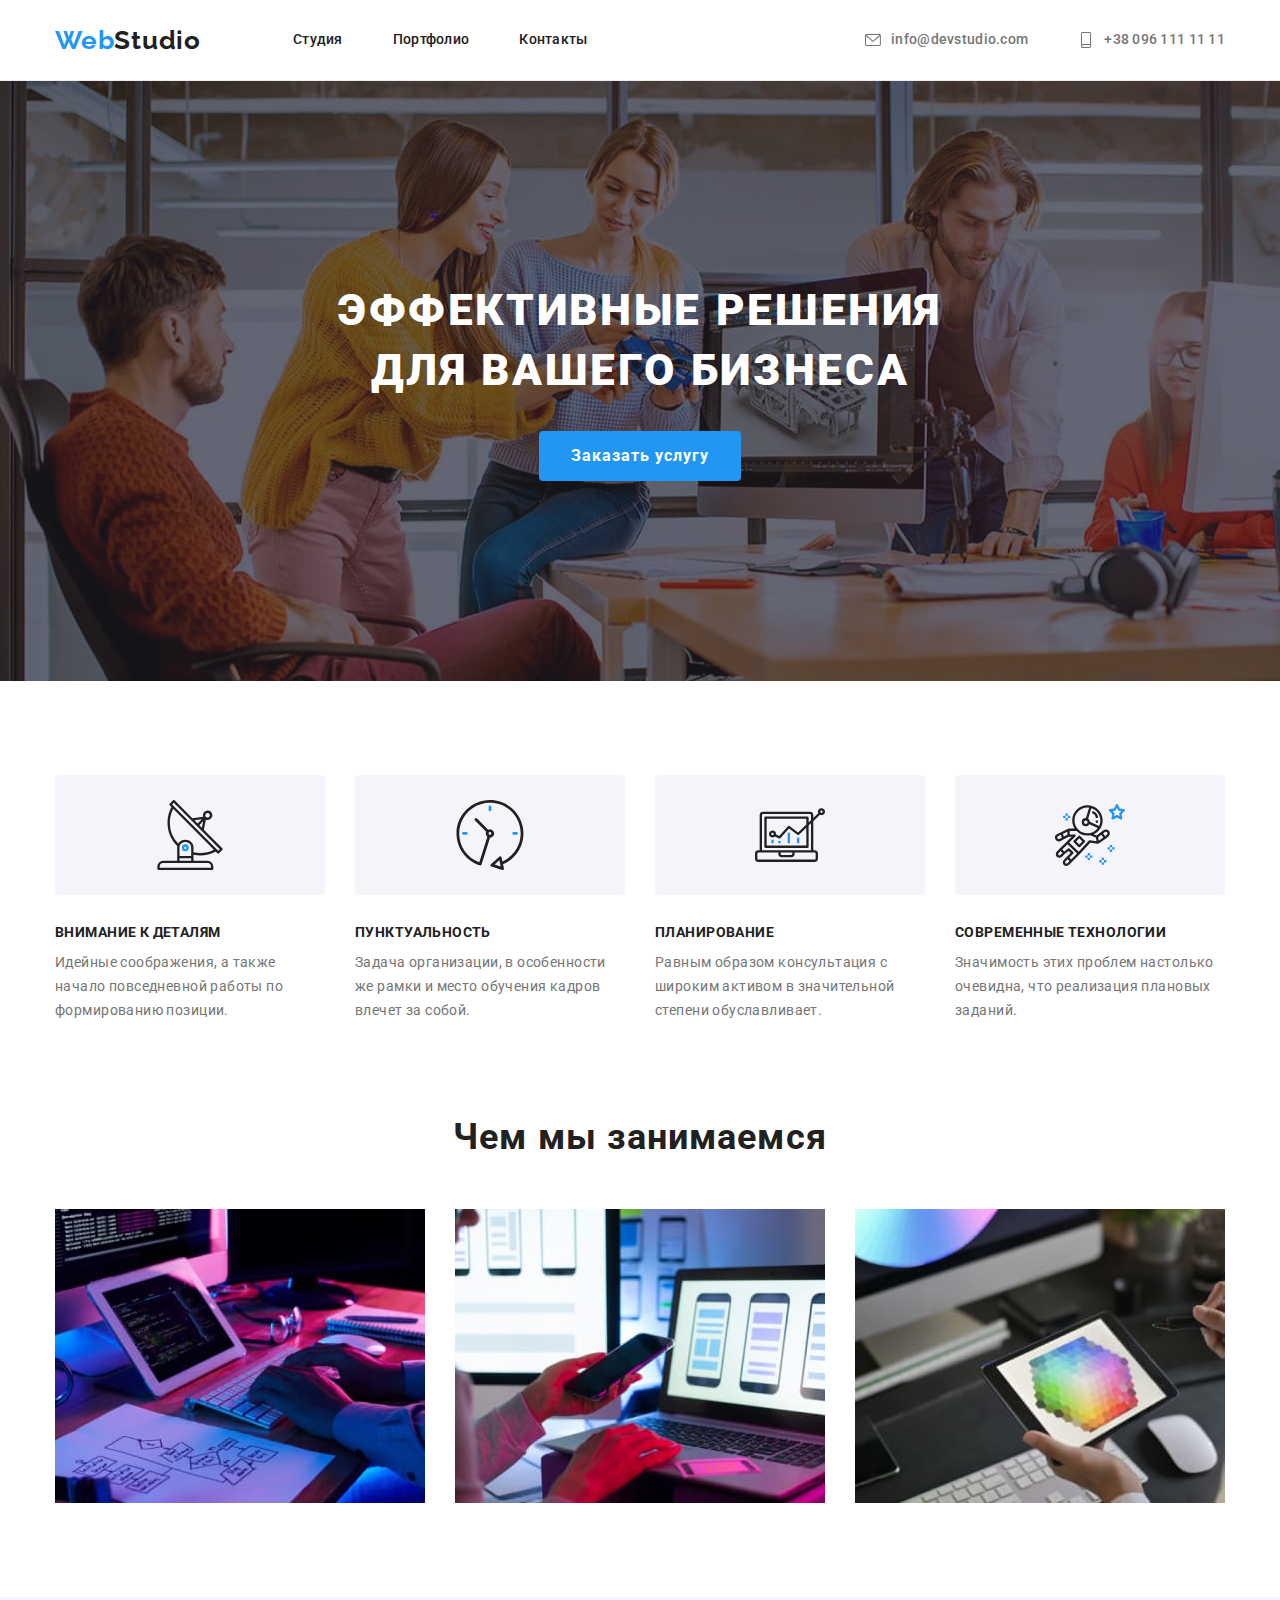
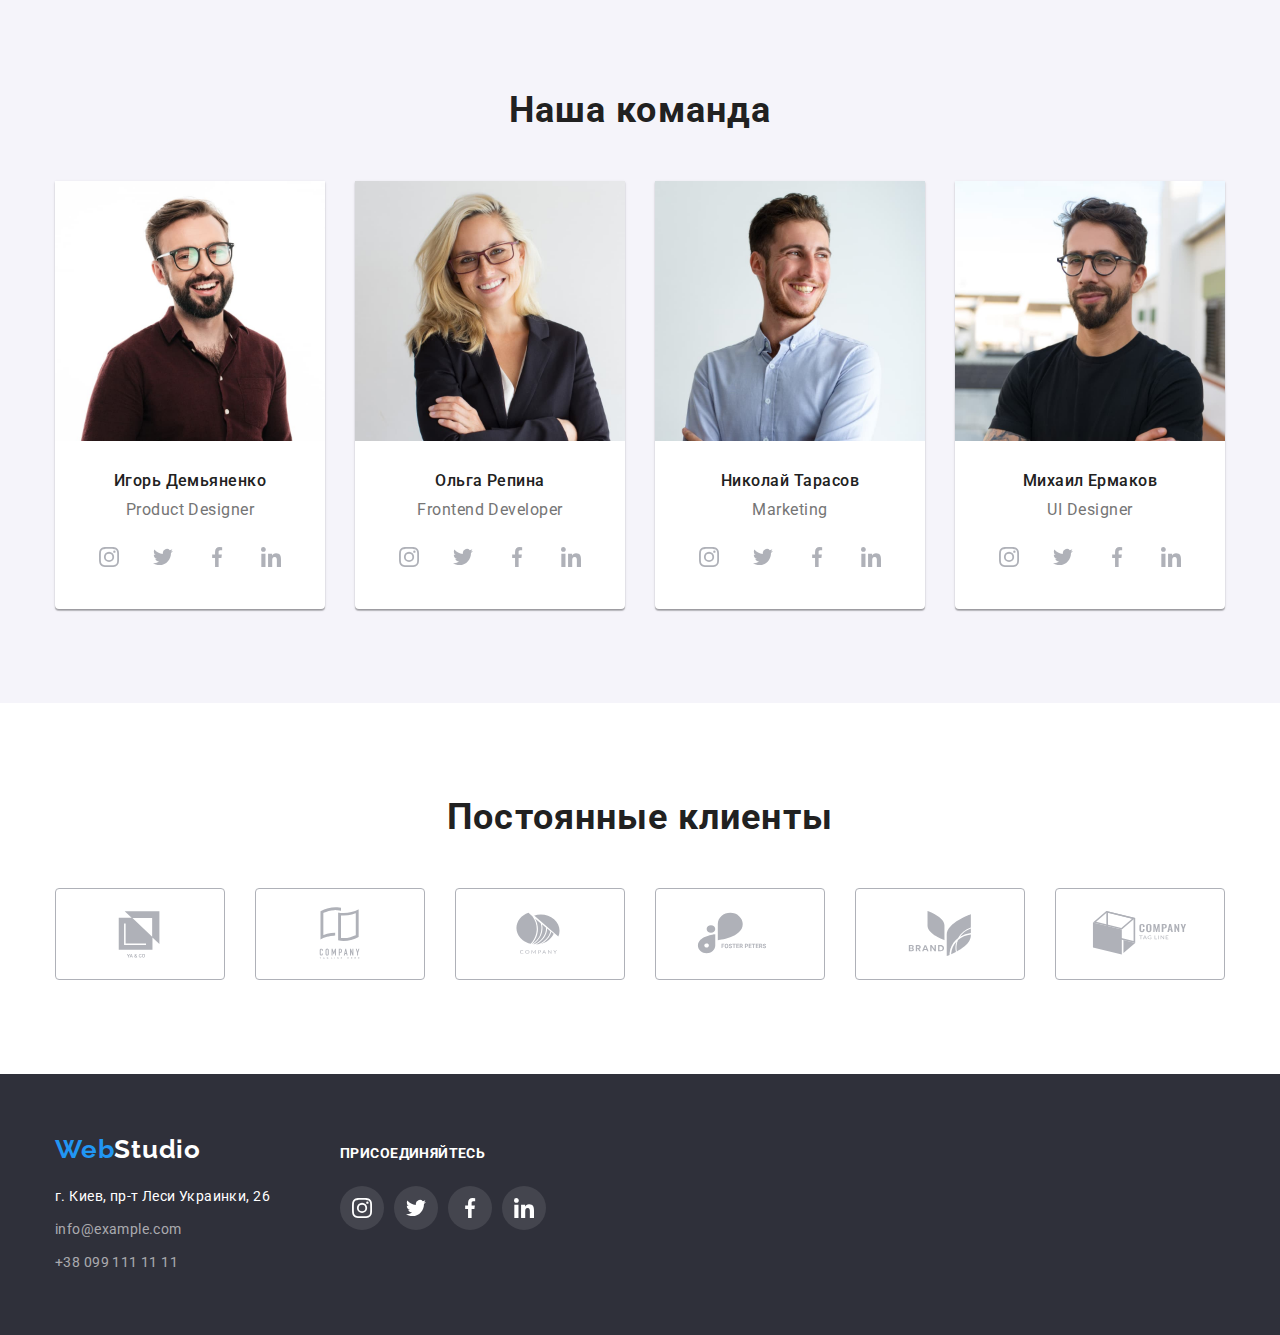
==== index.html @ b7e5861d "Initial commit" ====
<!DOCTYPE html>
<html lang="ru">

<head>
    <meta charset="UTF-8">
    <meta http-equiv="X-UA-Compatible" content="IE=edge">
    <meta name="viewport" content="width=device-width, initial-scale=1.0">
    <title>Студия</title>
    <link rel="stylesheet" href="https://cdn.jsdelivr.net/npm/modern-normalize@1.1.0/modern-normalize.css">
    <link rel="stylesheet" href="./css/styles.css">
    <link rel="preconnect" href="https://fonts.googleapis.com">
    <link rel="preconnect" href="https://fonts.gstatic.com" crossorigin>
    <link href="https://fonts.googleapis.com/css2?family=Raleway:wght@700&family=Roboto:wght@400;500;700;900&display=swap" rel="stylesheet">
</head>
<body>
    <header>
        <div class="container">
        <nav>
        <a class="top emblem" href="./index.html"><span>Web</span>Studio</a>
        
            <ul class="navlist">
                <li class="nav-link"> <a href="./index.html">Студия</a></li>
                <li class="nav-link"><a href="./portfolio.html">Портфолио</a></li>
                <li class="nav-link"><a href="">Контакты</a></li>
            </ul>
        </nav>
        <div class="header-group">    
                <a class="header-contacts mail" href="mailto:info@devstudio.com">
                    <svg class="link-svg">
                    <use href="./images/icon.svg#envelope" ></use>
                </svg>
                info@devstudio.com
                </a> 
                
                <a class="header-contacts phone" href="tel:+380961111111">
                    <svg class="link-svg">
                    <use href="./images/icon.svg#phone" ></use>
                </svg>
                +38 096 111 11 11
                </a> 
        </div>
        </div>       
    </header>
    <main>
        <section class="section hero">
            <div class="container">
            <h1>Эффективные решения для вашего бизнеса</h1>
            <button type="button">Заказать услугу</button>
        </div>
        </section>
        <section class="section advantages">
            <div class="container">
            <ul class="mainadvantage">
                <li class="advantagelist">
                    <div><svg class="advantage-svg">
                        <use href="./images/icon.svg#antenna"></use>
                    </svg></div>     
                    <h3>Внимание к деталям</h3>
                    <p>Идейные соображения, а также начало повседневной работы по формированию позиции.</p>
                </li>
                <li class="advantagelist"> 
                    <div><svg class="advantage-svg">
                        <use href="./images/icon.svg#clock"></use>
                    </svg></div> 
                    <h3>Пунктуальность</h3>
                    <p>Задача организации, в особенности же рамки и место обучения кадров влечет за собой.</p>
                </li>
                <li class="advantagelist">
                    <div><svg class="advantage-svg">
                        <use href="./images/icon.svg#diagram"></use>
                    </svg></div> 
                    <h3>Планирование</h3>
                    <p>Равным образом консультация с широким активом в значительной степени обуславливает.</p>
                </li>
                    
                <li class="advantagelist">
                    <div><svg class="advantage-svg">
                        <use href="./images/icon.svg#astronaut"></use>
                    </svg></div> 
                    <h3>Современные технологии</h3>
                    <p>Значимость этих проблем настолько очевидна, что реализация плановых заданий.</p>
                </li>
            </ul>
        </div>
        </section>
        <section class="section ourwork">
            <div class="container">
                <h2>Чем мы занимаемся</h2>
                <ul class="images">
                    <li class="item-image"><img src="./images/img1.jpg" alt="Стационарный компьтер" width="370" height="294"></li>
                    <li class="item-image"><img src="./images/img2.jpg" alt="Ноутбук" width="370" height="294"></li>
                    <li class="item-image"><img src="./images/img3.jpg" alt="Планшет" width="370" height="294"></li>
                </ul>
            </div>
        </section>
        <section class="section sectionteam">
            <div class="container">
            <h2>Наша команда</h2>
            <ul class="teammates">
                <li class="team-member">
                    <img src="./images/img4.jpg" alt="Портрет" width="270" height="260">
                    <div class="team-group">
                        <h3>Игорь Демьяненко</h3>
                        <p>Product Designer</p> 
                        <ul class="socials">
                        <li class="socials-item">
                            <a 
                            class="socials-link" 
                            href="" 
                            aria-label="Instagram icon">
                                <svg class="socials-svg" width="20" height="20">
                                    <use href="./images/icon.svg#instagram" > 
                                    </use>
                                </svg>
                            </a>
                        </li>
                        <li class="socials-item">
                            <a 
                            class="socials-link" 
                            href="" 
                            aria-label="Instagram icon">
                                <svg class="socials-svg" width="20" height="20">
                                    <use href="./images/icon.svg#twitter" > 
                                    </use>
                                </svg>
                            </a>
                        </li>
                        <li class="socials-item">
                            <a 
                            class="socials-link" 
                            href="" 
                            aria-label="Instagram icon">
                                <svg class="socials-svg" width="20" height="20">
                                    <use href="./images/icon.svg#facebook" > 
                                    </use>
                                </svg>
                            </a>
                        </li>
                        <li class="socials-item">
                            <a 
                            class="socials-link" 
                            href="" 
                            aria-label="Instagram icon">
                                <svg class="socials-svg" width="20" height="20">
                                    <use href="./images/icon.svg#linkedin" > 
                                    </use>
                                </svg>
                            </a>
                        </li>
                    </ul> 
                    </div>  
                </li>
                <li class="team-member">
                    <img src="./images/img5.jpg" alt="Портрет" width="270" height="260">
                    <div class="team-group">
                        <h3>Ольга Репина</h3>
                        <p>Frontend Developer</p>
                        <ul class="socials">
                            <li class="socials-item">
                                <a 
                                class="socials-link" 
                                href="" 
                                aria-label="Instagram icon">
                                    <svg class="socials-svg" width="20" height="20">
                                        <use href="./images/icon.svg#instagram" > 
                                        </use>
                                    </svg>
                                </a>
                            </li>
                            <li class="socials-item">
                                <a 
                                class="socials-link" 
                                href="" 
                                aria-label="Instagram icon">
                                    <svg class="socials-svg" width="20" height="20">
                                        <use href="./images/icon.svg#twitter" > 
                                        </use>
                                    </svg>
                                </a>
                            </li>
                            <li class="socials-item">
                                <a 
                                class="socials-link" 
                                href="" 
                                aria-label="Instagram icon">
                                    <svg class="socials-svg" width="20" height="20">
                                        <use href="./images/icon.svg#facebook" > 
                                        </use>
                                    </svg>
                                </a>
                            </li>
                            <li class="socials-item">
                                <a 
                                class="socials-link" 
                                href="" 
                                aria-label="Instagram icon">
                                    <svg class="socials-svg" width="20" height="20">
                                        <use href="./images/icon.svg#linkedin" > 
                                        </use>
                                    </svg>
                                </a>
                            </li>
                        </ul>
                    </div>
                </li>
                <li class="team-member">
                    <img src="./images/img6.jpg" alt="Портрет" width="270" height="260">
                    <div class="team-group">
                        <h3>Николай Тарасов</h3>
                        <p>Marketing</p>
                        <ul class="socials">
                            <li class="socials-item">
                                <a 
                                class="socials-link" 
                                href="" 
                                aria-label="Instagram icon">
                                    <svg class="socials-svg" width="20" height="20">
                                        <use href="./images/icon.svg#instagram" > 
                                        </use>
                                    </svg>
                                </a>
                            </li>
                            <li class="socials-item">
                                <a 
                                class="socials-link" 
                                href="" 
                                aria-label="Instagram icon">
                                    <svg class="socials-svg" width="20" height="20">
                                        <use href="./images/icon.svg#twitter" > 
                                        </use>
                                    </svg>
                                </a>
                            </li>
                            <li class="socials-item">
                                <a 
                                class="socials-link" 
                                href="" 
                                aria-label="Instagram icon">
                                    <svg class="socials-svg" width="20" height="20">
                                        <use href="./images/icon.svg#facebook" > 
                                        </use>
                                    </svg>
                                </a>
                            </li>
                            <li class="socials-item">
                                <a 
                                class="socials-link" 
                                href="" 
                                aria-label="Instagram icon">
                                    <svg class="socials-svg" width="20" height="20">
                                        <use href="./images/icon.svg#linkedin" > 
                                        </use>
                                    </svg>
                                </a>
                            </li>
                        </ul>
                    </div> 
                </li>
                <li class="team-member">
                    <img src="./images/img7.jpg" alt="Портрет" width="270" height="260">
                    <div class="team-group">
                        <h3>Михаил Ермаков</h3>
                        <p>UI Designer</p>
                        <ul class="socials">
                            <li class="socials-item">
                                <a 
                                class="socials-link" 
                                href="" 
                                aria-label="Instagram icon">
                                    <svg class="socials-svg" width="20" height="20">
                                        <use href="./images/icon.svg#instagram" > 
                                        </use>
                                    </svg>
                                </a>
                            </li>
                            <li class="socials-item">
                                <a 
                                class="socials-link" 
                                href="" 
                                aria-label="Instagram icon">
                                    <svg class="socials-svg" width="20" height="20">
                                        <use href="./images/icon.svg#twitter" > 
                                        </use>
                                    </svg>
                                </a>
                            </li>
                            <li class="socials-item">
                                <a 
                                class="socials-link" 
                                href="" 
                                aria-label="Instagram icon">
                                    <svg class="socials-svg" width="20" height="20">
                                        <use href="./images/icon.svg#facebook" > 
                                        </use>
                                    </svg>
                                </a>
                            </li>
                            <li class="socials-item">
                                <a 
                                class="socials-link" 
                                href="" 
                                aria-label="Instagram icon">
                                    <svg class="socials-svg" width="20" height="20">
                                        <use href="./images/icon.svg#linkedin" > 
                                        </use>
                                    </svg>
                                </a>
                            </li>
                        </ul>
                    </div> 
        </div>
        </section>
        <section class="section partners">
            <div class="container">
            <h2 class="partners-h2">Постоянные клиенты</h2>

            <ul class="partners-list">
                <li class="partners-item">
                    <a href="" class="partners-link">
                        <svg class="partners-svg">
                            <use href="./images/icon.svg#Logo1"></use>
                        </svg>
                    </a>
                </li>
                <li class="partners-item">
                    <a href="" class="partners-link">
                        <svg class="partners-svg">
                            <use href="./images/icon.svg#Logo2"></use>
                        </svg>
                    </a>
                </li>
                <li class="partners-item">
                    <a href="" class="partners-link">
                        <svg class="partners-svg">
                            <use href="./images/icon.svg#Logo3"></use>
                        </svg>
                    </a>
                </li>
                <li class="partners-item">
                    <a href="" class="partners-link">
                        <svg class="partners-svg">
                            <use href="./images/icon.svg#Logo4"></use>
                        </svg>
                    </a>
                </li>
                <li class="partners-item">
                    <a href="" class="partners-link">
                        <svg class="partners-svg">
                            <use href="./images/icon.svg#Logo5"></use>
                        </svg>
                    </a>
                </li>
                <li class="partners-item">
                    <a href="" class="partners-link">
                        <svg class="partners-svg">
                            <use href="./images/icon.svg#Logo6"></use>
                        </svg>
                    </a>
                </li>
            </ul>
        </div>
        </section>
    </main>
    <footer>
        <div class="container footer">
            <div class="main-information">
            <a class="bottom emblem" href="./index.html"><span>Web</span>Studio</a>
            <address>
                <ul class="contact-information">
                    <li class="footer-item"><a class="google-address" href="https://goo.gl/maps/PNrH4zYKMws1Ccoz9" target="_blank" rel="noopener noreferrer" title="Перенесет вам в Google-карты">г. Киев, пр-т Леси Украинки, 26</a></li>
                    <li class="footer-item"><a class="footer-contacts" href="mailto:info@example.com">info@example.com</a></li>
                    <li class="footer-item"><a class="footer-contacts" href="tel:+380991111111">+38 099 111 11 11</a></li>
                </ul>
            </address>
        </div>
        <div class="footersocials">
        <h2>Присоединяйтесь</h2>
            <ul class="footer-socials-list">
                <li class="footer-socials-item">
                    <a href="" class="footer-socials-link">
                        <svg class="footer-socials-svg">
                            <use href="./images/icon.svg#instagram" ></use>
                        </svg>
                    </a>
                </li>
                <li class="footer-socials-item">
                    <a href="" class="footer-socials-link">
                        <svg class="footer-socials-svg">
                            <use href="./images/icon.svg#twitter" ></use>
                        </svg>
                    </a>
                </li>
                <li class="footer-socials-item">
                    <a href="" class="footer-socials-link">
                        <svg class="footer-socials-svg">
                            <use href="./images/icon.svg#facebook" ></use>
                        </svg>
                    </a>
                </li>
                <li class="footer-socials-item">
                    <a href="" class="footer-socials-link">
                        <svg class="footer-socials-svg">
                            <use href="./images/icon.svg#linkedin" ></use>
                        </svg>
                    </a>
                </li>
            </ul>
        </div>
        </div>
    </footer>
    
</body>

</html>
---- css/styles.css ----
body {
    font-family: 'Roboto', sans-serif;
    color: var(--main-text-color);
}
:root {
    --text-color: #757575;
    --main-text-color:#212121;
    --hover-focus-color: #2196F3;
    --background: #2F303A;
    --partners-link: #AFB1B8;
}

.container  {
    width: 1200px;
    padding-left: 15px;
    padding-right: 15px;
    margin: 0 auto;
}
.section {
    padding-top: 94px;
    padding-bottom: 94px;
}
ul {
    padding: 0;
    margin: 0;
}
h1, h2, h3, p {
    margin: 0;
}


/*HEADER*/

header a {
    display: block;
    text-decoration: none;
    color: var(--main-text-color);
}
.top {
    font-family: 'Raleway';
    font-weight: 700;
    font-size: 26px;
    line-height: 1.19;
    letter-spacing: 0.03em;
    display: block;
}
.emblem span{
    color: var(--hover-focus-color);
}
.navlist {
    display: flex;
    list-style: none;
    margin-left: 92px;
    
}
.nav-link {
    margin-right: 50px;
}
.nav-link:last-child {
    margin-right: 0;
}
.nav-link a{
    font-weight: 500;
    font-size: 14px;
    line-height: 1.14;
    letter-spacing: 0.02em;
    padding: 32px 0;
}

.nav-link a:hover{
    color: var(--hover-focus-color);
}
.nav-link a:focus{
    color: var(--hover-focus-color);
}
.header-contacts {
    display: flex;
    align-items: center;
    color: var(--text-color);
    font-weight: 500;
    font-size: 14px;
    line-height: 1.14;
    letter-spacing: 0.02em;
}
.link-group {
    display: flex;
}
.link-svg {
    width: 16px;
    height: 16px;
    fill: #757575;
    margin-right: 10px;
}

.header-contacts:hover,
.header-contacts:focus{
    color: var(--hover-focus-color);
}
.link-svg {
    fill: currentColor;
}

header .container {
    display: flex;
    align-items: center;
}
nav {
    display: flex;
    align-items: center;
}
.header-group {
    display: flex;
    margin-left: auto;
}
.header-contacts {
    margin-right: 50px;
}
.header-contacts:last-child {
    margin-right: 0;
}
header {
    border-bottom: 1px solid #ECECEC;
}



/*FOOTER*/

.bottom.emblem {
    text-decoration: none;
    color: #FFFFFF;
    font-family: 'Raleway';
    font-weight: 700;
    font-size: 26px;
    line-height: 1.19;
    letter-spacing: 0.03em;
}

.google-address {
    text-decoration: none;
    font-style: normal;
    font-size: 14px;
    line-height: 1.71;
    letter-spacing: 0.03em;
    color: #FFFFFF;
}
footer {
    padding-top: 60px;
    padding-bottom: 60px;
    background-color: var(--background);
}
.main-information {
    margin-right: 70px;
}
.footer-contacts {
    text-decoration: none;
    font-style: normal;
    font-size: 14px;
    line-height: 1.71;
    letter-spacing: 0.03em;
    color: rgba(255, 255, 255, 0.6);
}
.contact-information {
    list-style: none;
    padding: 0;
}
.contact-information li:not(:last-child) {
    margin-bottom: 9px;
}
.contact-information li:first-child {
    margin-top: 20px;
}
.footer {
    display: flex;
    align-items: baseline;
}
.footersocials {
}
.footer-socials-list {
    display: flex;
    text-decoration: none;
}
.footersocials h2{
    margin-bottom: 20px;
    font-weight: 700;
    font-size: 14px;
    line-height: 1.71;
    letter-spacing: 0.03em;
    text-transform: uppercase;
    color: #FFFFFF;
}
.footer-socials-list {
    list-style: none;
}

.footer-socials-link {
    display: flex;
    justify-content: center;
    align-items: center;
    width: 44px;
    height: 44px;
    background-color: rgba(255, 255, 255, 0.1);
    border-radius: 50%;
}
.footer-socials-link:hover,
.footer-socials-link:focus {
    background-color: var(--hover-focus-color);
}

.footer-socials-item:not(:last-child) {
    margin-right: 10px;
}

.footer-socials-svg {
    width: 20px;
    height: 20px;
    fill: #FFFFFF;
}

/*INDEX*/

/*HERO*/

.hero {
    text-align: center;
    padding-top: 200px;
    padding-bottom: 200px;
    background-image: linear-gradient(to bottom, rgba(47, 48, 58, 0.4), rgba(47, 48, 58, 0.4)), url(../images/herophoto.jpg);
}

.hero h1{
    font-weight: 900;
    font-size: 44px;
    line-height: 1.36;
    letter-spacing: 0.06em;
    text-transform: uppercase;
    text-align: center;
    color: #FFFFFF;
    width: 692px;
    margin-left: auto;
    margin-right: auto;
    margin-bottom: 30px;
}
.hero button {
    display: flex;
    margin: 0 auto;
    color: #FFFFFF;
    background-color: var(--hover-focus-color);
    font-weight: 700;
    font-size: 16px;
    line-height: 1.88;
    letter-spacing: 0.06em;
    cursor: pointer;
    border: none;
    border-radius: 4px;
    padding: 10px 32px;
    align-items: center;
}


/*ADVANTAGES*/

.mainadvantage {
    display: flex;
    list-style: none;
}
.advantagelist {
    width: calc((100% - 90px) / 4);
}
.advantagelist:not(:last-child) {
    margin-right: 30px;
}
.advantagelist h3{
    font-weight: 700;
    font-size: 14px;
    line-height: 1.14;
    letter-spacing: 0.03em;
    text-transform: uppercase;
    margin-bottom: 10px;
}
.advantagelist p {
    color: var(--text-color);
    font-size: 14px;
    line-height: 1.71;
    letter-spacing: 0.03em;
}

.advantage-svg {
    height: 70px;
    width: 70px;
}
.advantagelist div{
    display: flex;
    justify-content: center;
    align-items: center;

    margin-bottom: 30px;
    height: 120px;
    background-color: #F5F4FA;
    border-radius: 4px;
}

/*OUR WORK*/
.ourwork {
    padding-top: 0;
}
.ourwork ul {
    list-style: none;
}
.ourwork h2{
    margin-bottom: 50px;
    font-weight: 700;
    font-size: 36px;
    line-height: 1.17;
    text-align: center;
    letter-spacing: 0.03em;
}
.images {
    display: flex;
    justify-content: center;
}
.item-image img {
    display: block;
}
.item-image:not(:last-child) {
    margin-right: 30px;
}

/*TEAM*/

.sectionteam {
    padding-top: 92px;
    padding-bottom: 94px;
    background-color: #F5F4FA;
}
.sectionteam h2{
    margin-bottom: 50px;
    font-weight: 700;
    font-size: 36px;
    line-height: 1.17;
    text-align: center;
    letter-spacing: 0.03em;
}
.teammates {
    display: flex;
    justify-content: center;
    list-style: none;
}
.team-member h3{
    font-weight: 500;
    font-size: 16px;
    line-height: 1.19;
    text-align: center;
    letter-spacing: 0.03em;
    margin-bottom: 10px;
}
.team-member{
    font-size: 16px;
    line-height: 1.19;
    text-align: center;
    letter-spacing: 0.03em;
    background-color: #FFFFFF;
    box-shadow: 0px 1px 3px rgba(0, 0, 0, 0.12), 0px 1px 1px rgba(0, 0, 0, 0.14), 0px 2px 1px rgba(0, 0, 0, 0.2);
    border-radius: 0px 0px 4px 4px;
}
.team-member img {
    display: block;
}
.team-member:not(:last-child){
    margin-right: 30px;
}
.team-member p{
    color: var(--text-color);
    margin-bottom: 16px;
}
.team-group {
    padding-top: 30px;
    padding-bottom: 30px;
}
.socials {
    list-style: none;
    display: flex;
    justify-content: center;
}
.socials-item:not(:last-child) {
    margin-right: 10px;
}
.socials-link {
    display: flex;
    justify-content: center;
    align-items: center;
    border-radius: 50%;
    width: 44px;
    height: 44px;
}
.socials-link:hover,
.socials-link:focus {
    background-color: var(--hover-focus-color);
}
.socials-link:hover .socials-svg,
.socials-link:focus .socials-svg {
    fill: #FFFFFF;
}
.socials-svg {
    width: 20px;
    height: 20px;
    fill: #AFB1B8;
}


/*CLIENTS*/

.partners-h2 {
    padding-bottom: 50px;
    font-weight: 700;
    font-size: 36px;
    line-height: 1.16;
    text-align: center;
    letter-spacing: 0.03em;
}
.partners-list {
    display: flex;
    list-style: none;
    justify-content: center;
}
.partners-item:not(:last-child) {
    margin-right: 30px;
}
.partners-link {
    display: flex;
    justify-content: center;
    align-items: center;

    width: 170px;
    height: 92px;
    border: 1px solid #AFB1B8;
    border-radius: 4px;
    color: #AFB1B8;
}
.partners-svg {
    fill: currentColor;
    width: 106px;
    height: 60px;
}
.partners-link:hover,
.partners-link:focus {
    color: var(--hover-focus-color);
    border: 1px solid var(--hover-focus-color);
}

/*PORTFOLIO*/

.categories {
    display: flex;
    justify-content: center;
    list-style: none;
    margin-bottom: 54px;
}
.categories-item {
    display: inline;
}
.categories-item + .categories-item {
    margin-left: 8px;
}
.categories-item button{
    cursor: pointer;
}
.categories-button {
    padding: 6px 22px;
    color: var(--main-text-color);
    font-family: 'Roboto';
    font-weight: 500;
    font-size: 16px;
    line-height: 1.63;
    text-align: center;
    letter-spacing: 0.03em;
    background: #F5F4FA;
    border-radius: 4px;
    border: none;
}

.categories-button:hover {
    background: var(--hover-focus-color);
    color: #FFFFFF;
}
.portfolio-list {
    display: flex;
    flex-wrap: wrap;
    list-style: none;    
}
.portfolio-item {
    margin-right: 30px;
    margin-bottom: 30px;
    width: 370px;
    height: 404px;
    border: 1px solid #EEEEEE;
}
.portfolio-item:nth-child(3n){
    margin-right: 0;
}
.portfolio-item:nth-last-child(-n+3) {
    margin-bottom: 0;
}
.portfolio-item:hover,
.portfolio-item:focus {
    border: 1px solid #EEEEEE;
    box-shadow: 0px 1px 1px rgba(0, 0, 0, 0.12), 0px 4px 4px rgba(0, 0, 0, 0.06), 1px 4px 6px rgba(0, 0, 0, 0.16);
}

.portfolio-list a{
    text-decoration: none;
    text-align: start;
}
.portfolio-item img {
    display: block;
}
.portfolio-item h2{
    color: var(--main-text-color);
    font-weight: 700;
    font-size: 18px;
    line-height: 2;
    letter-spacing: 0.06em;
}
.portfolio-item p {
    color: var(--text-color);
    font-size: 16px;
    line-height: 1.88;
    letter-spacing: 0.03em;
}
.portfolio-group {
    padding: 20px 24px;
}
 
 .portfolio-image {
}
.description {
}
.description-category {
}
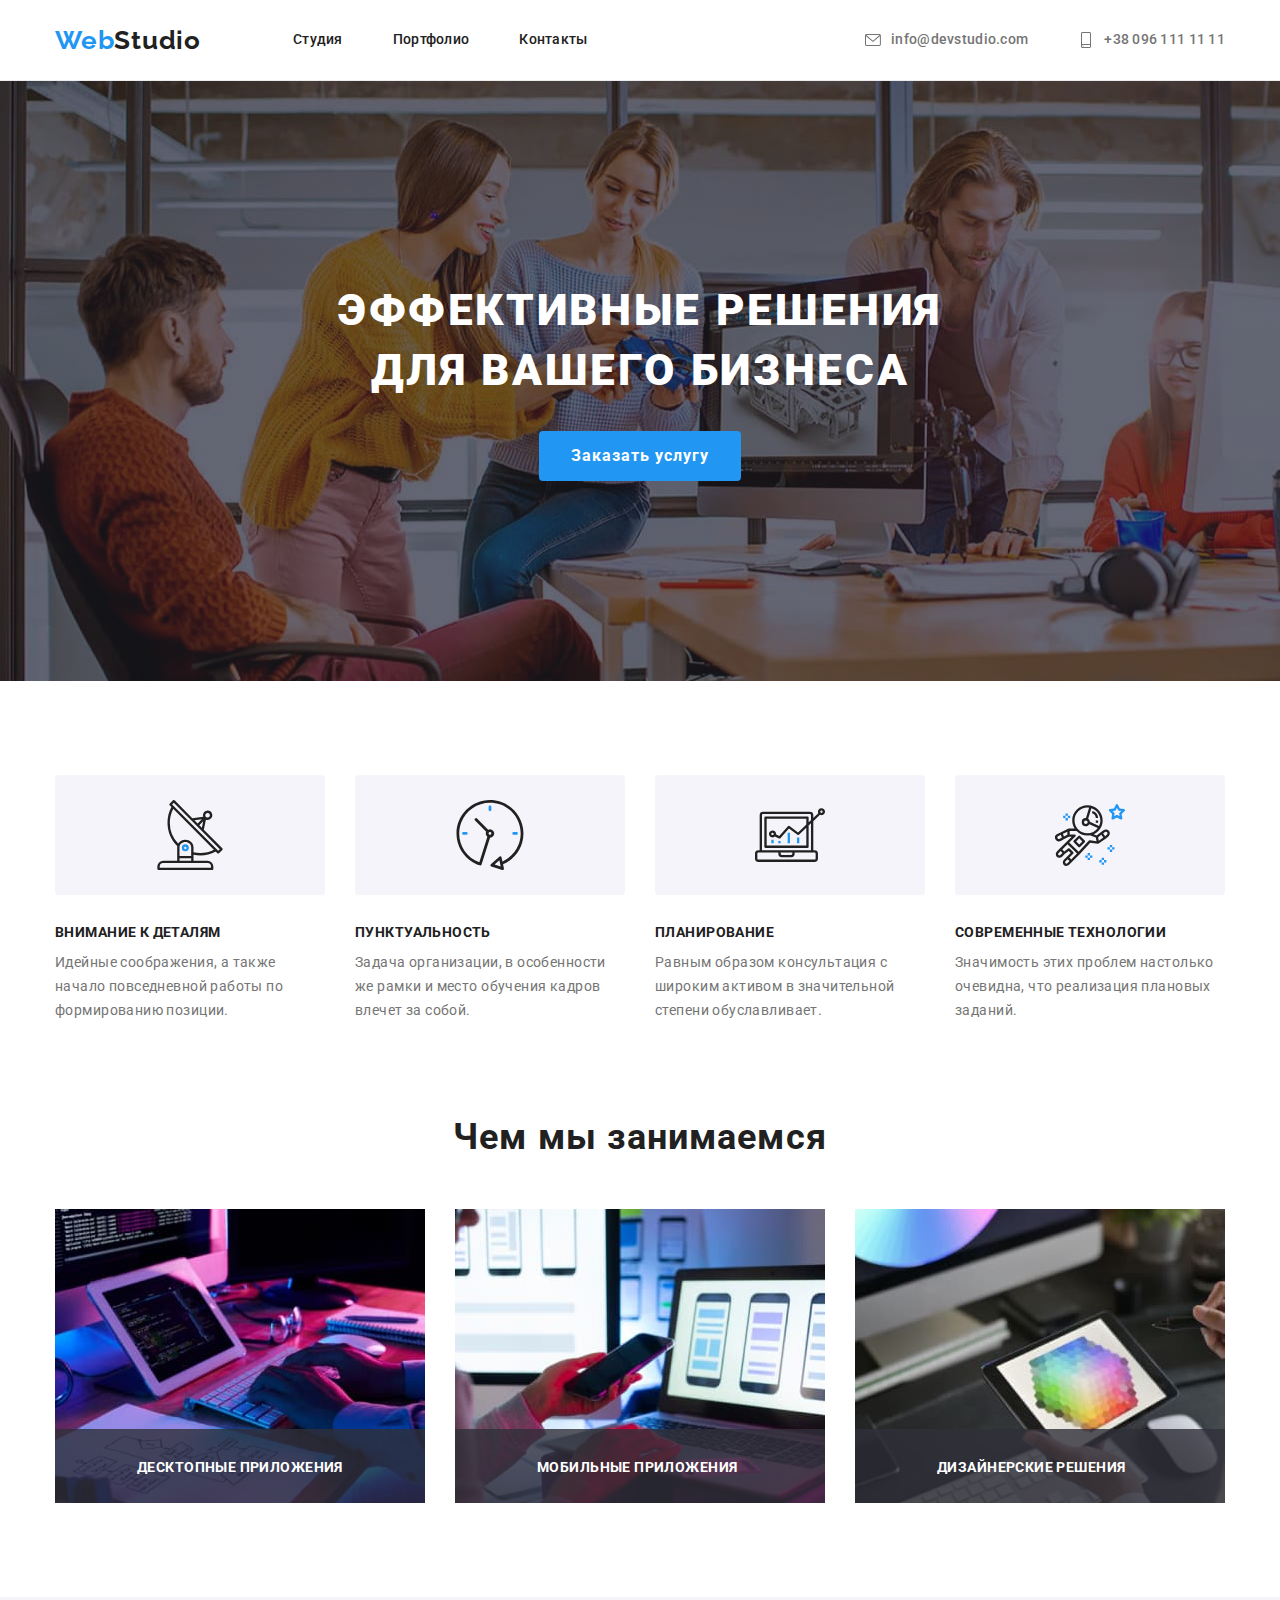
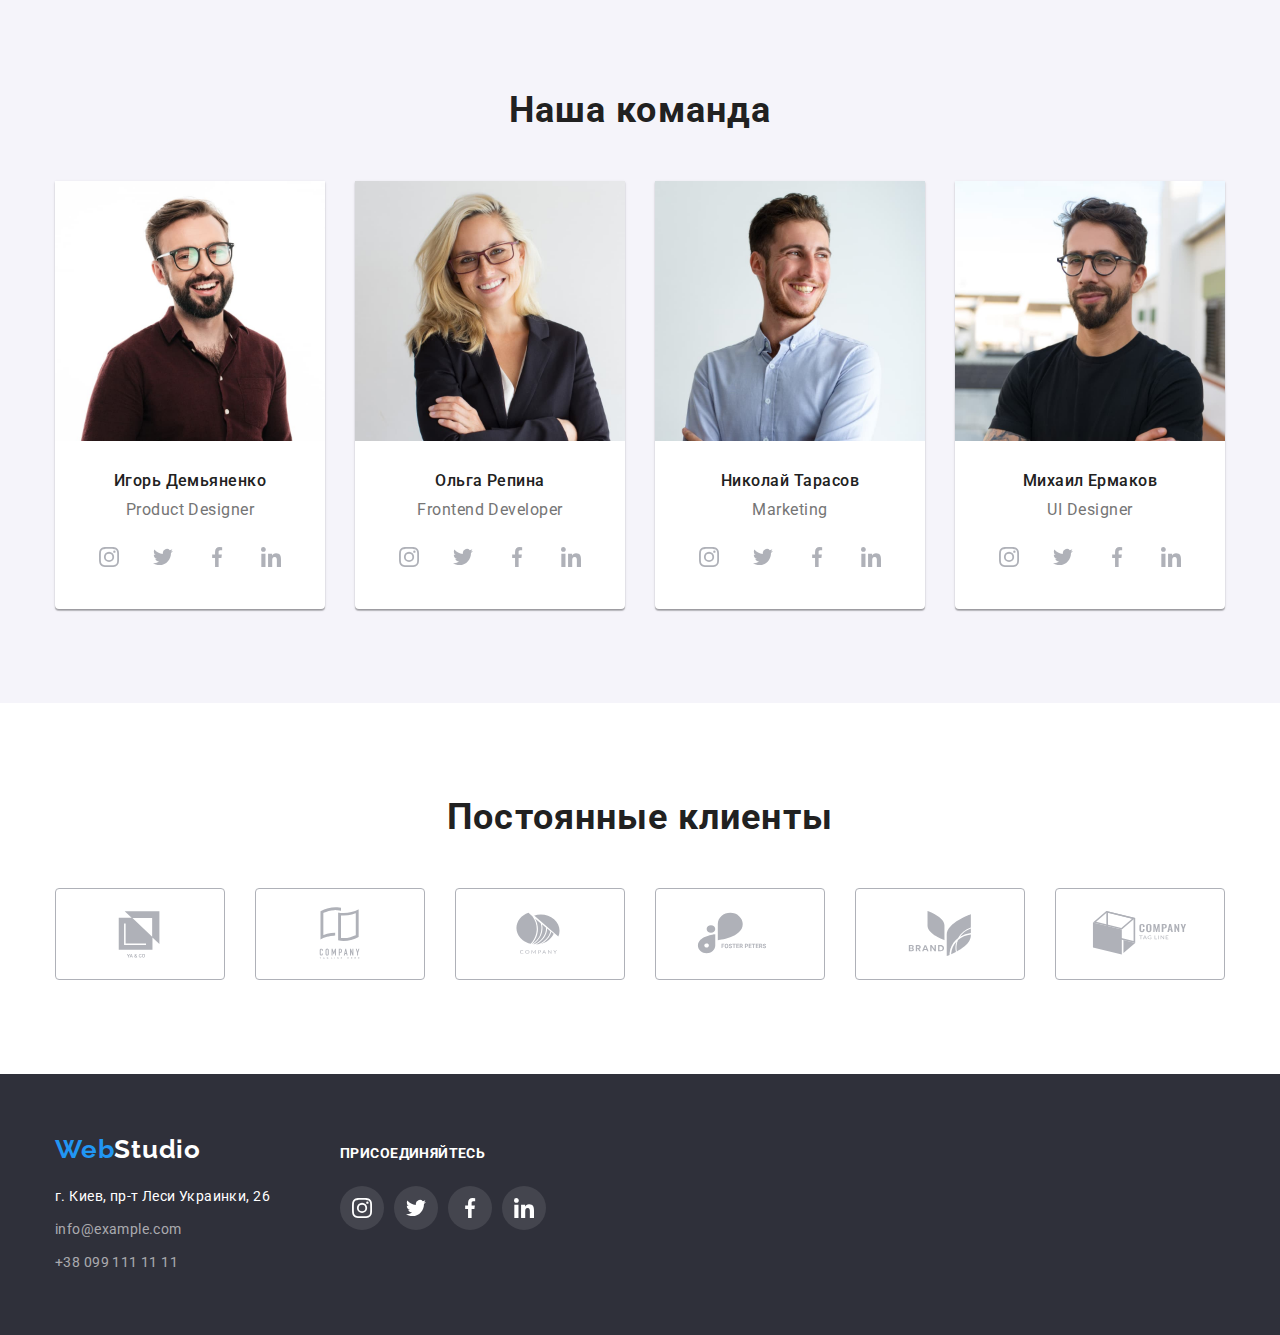
==== commit 16d84f48: "our work position" ====
--- a/index.html
+++ b/index.html
@@ -87,9 +87,20 @@
             <div class="container">
                 <h2>Чем мы занимаемся</h2>
                 <ul class="images">
-                    <li class="item-image"><img src="./images/img1.jpg" alt="Стационарный компьтер" width="370" height="294"></li>
-                    <li class="item-image"><img src="./images/img2.jpg" alt="Ноутбук" width="370" height="294"></li>
-                    <li class="item-image"><img src="./images/img3.jpg" alt="Планшет" width="370" height="294"></li>
+                    <li class="item-image">
+                        <div class="image-div"><img src="./images/img1.jpg" alt="Стационарный компьтер" width="370" height="294">
+                        <p class="overlay-p">Десктопные приложения</p>
+                        </div>
+                    </li>
+                    <li class="item-image">
+                        <div class="image-div"><img src="./images/img2.jpg" alt="Ноутбук" width="370" height="294">
+                            <p class="overlay-p">Мобильные приложения</p>
+                        </div>
+                    </li>
+                    <li class="item-image">
+                        <div class="image-div"><img src="./images/img3.jpg" alt="Планшет" width="370" height="294"><p class="overlay-p">Дизайнерские решения</p>
+                    </div>
+                    </li>
                 </ul>
             </div>
         </section>
--- a/css/styles.css
+++ b/css/styles.css
@@ -325,6 +325,33 @@
 .item-image:not(:last-child) {
     margin-right: 30px;
 }
+.image-div {
+    position: relative;
+
+}
+
+.image-div::before {
+    position: absolute;
+    content: "";
+    width: 100%;
+    height: 25%;
+    bottom: 0;
+    background-color:rgba(47, 48, 58, 0.8);;
+}
+
+.overlay-p {
+    position: absolute;
+    display: block;
+    left: 82px;
+    bottom: 27px;
+
+    font-weight: 700;
+    font-size: 14px;
+    line-height: 1.16;
+    letter-spacing: 0.03em;
+    text-transform: uppercase;
+    color: #FFFFFF;
+}
 
 /*TEAM*/
 
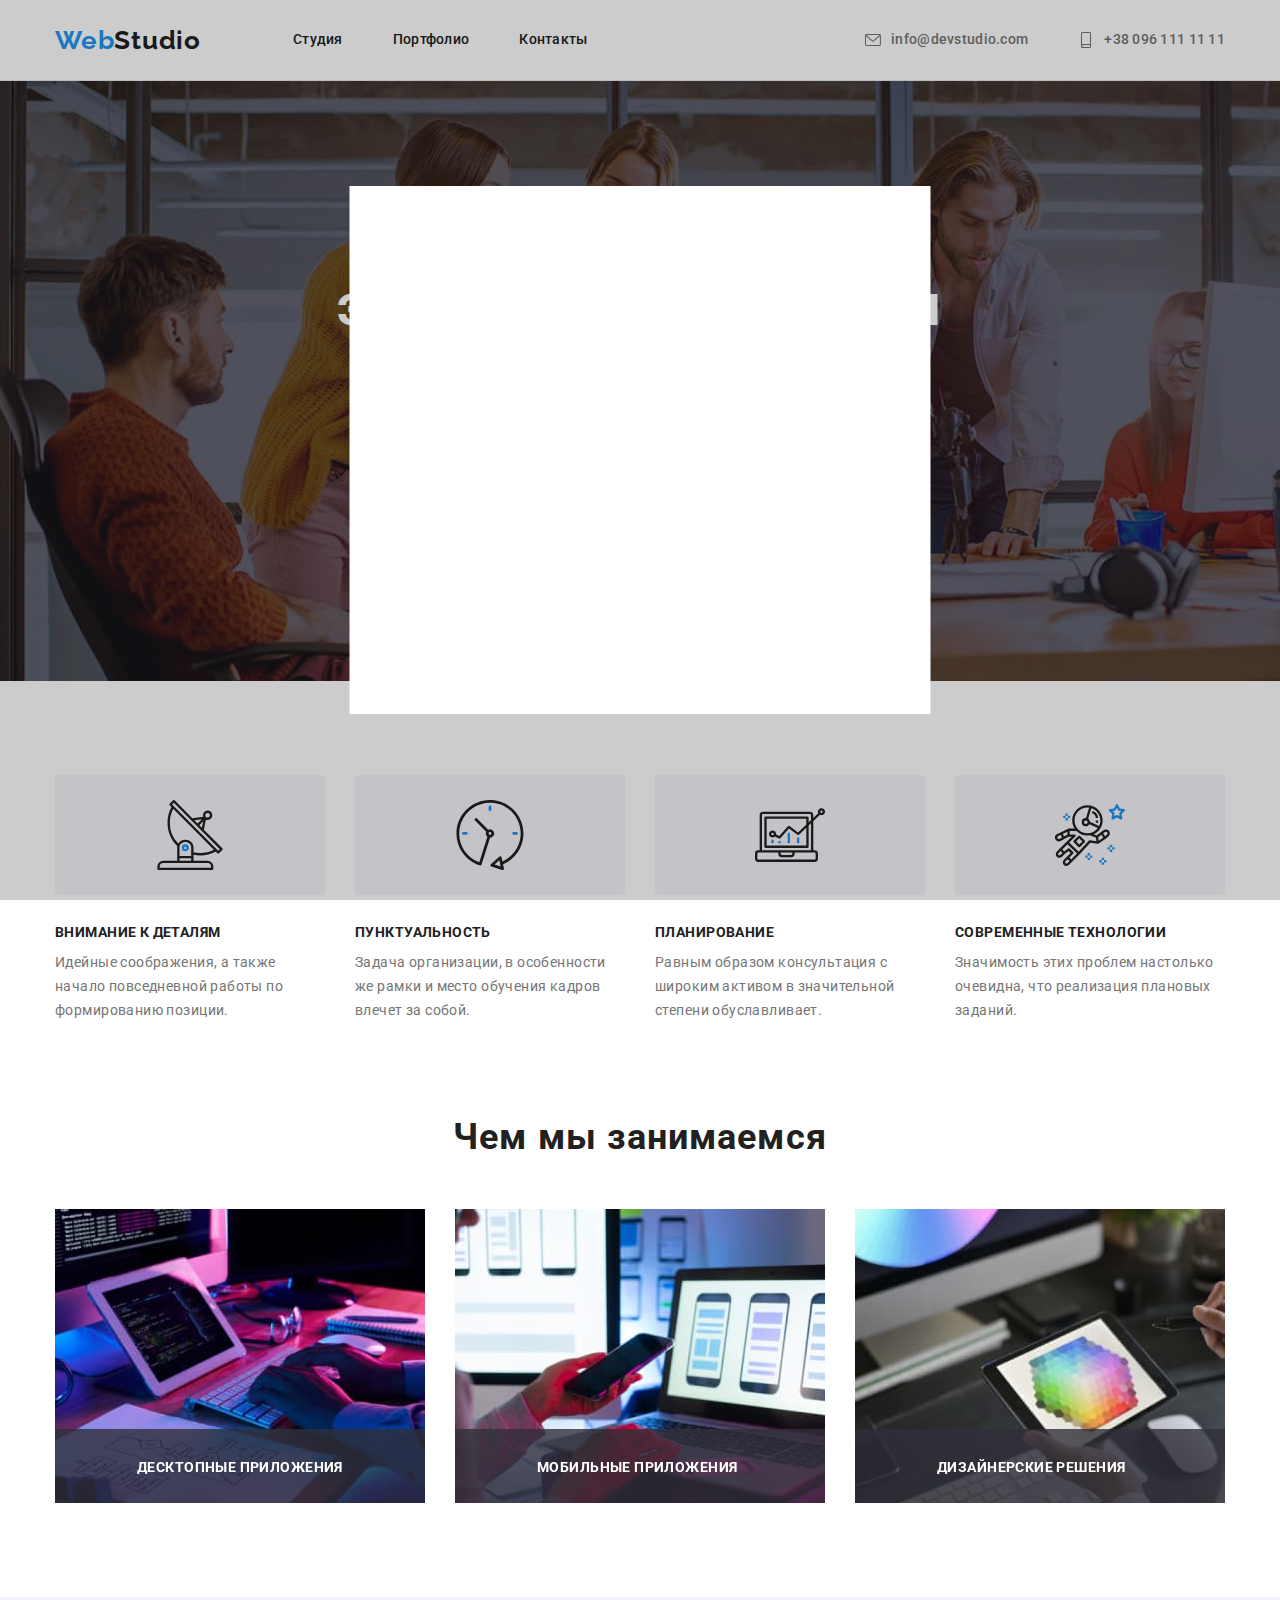
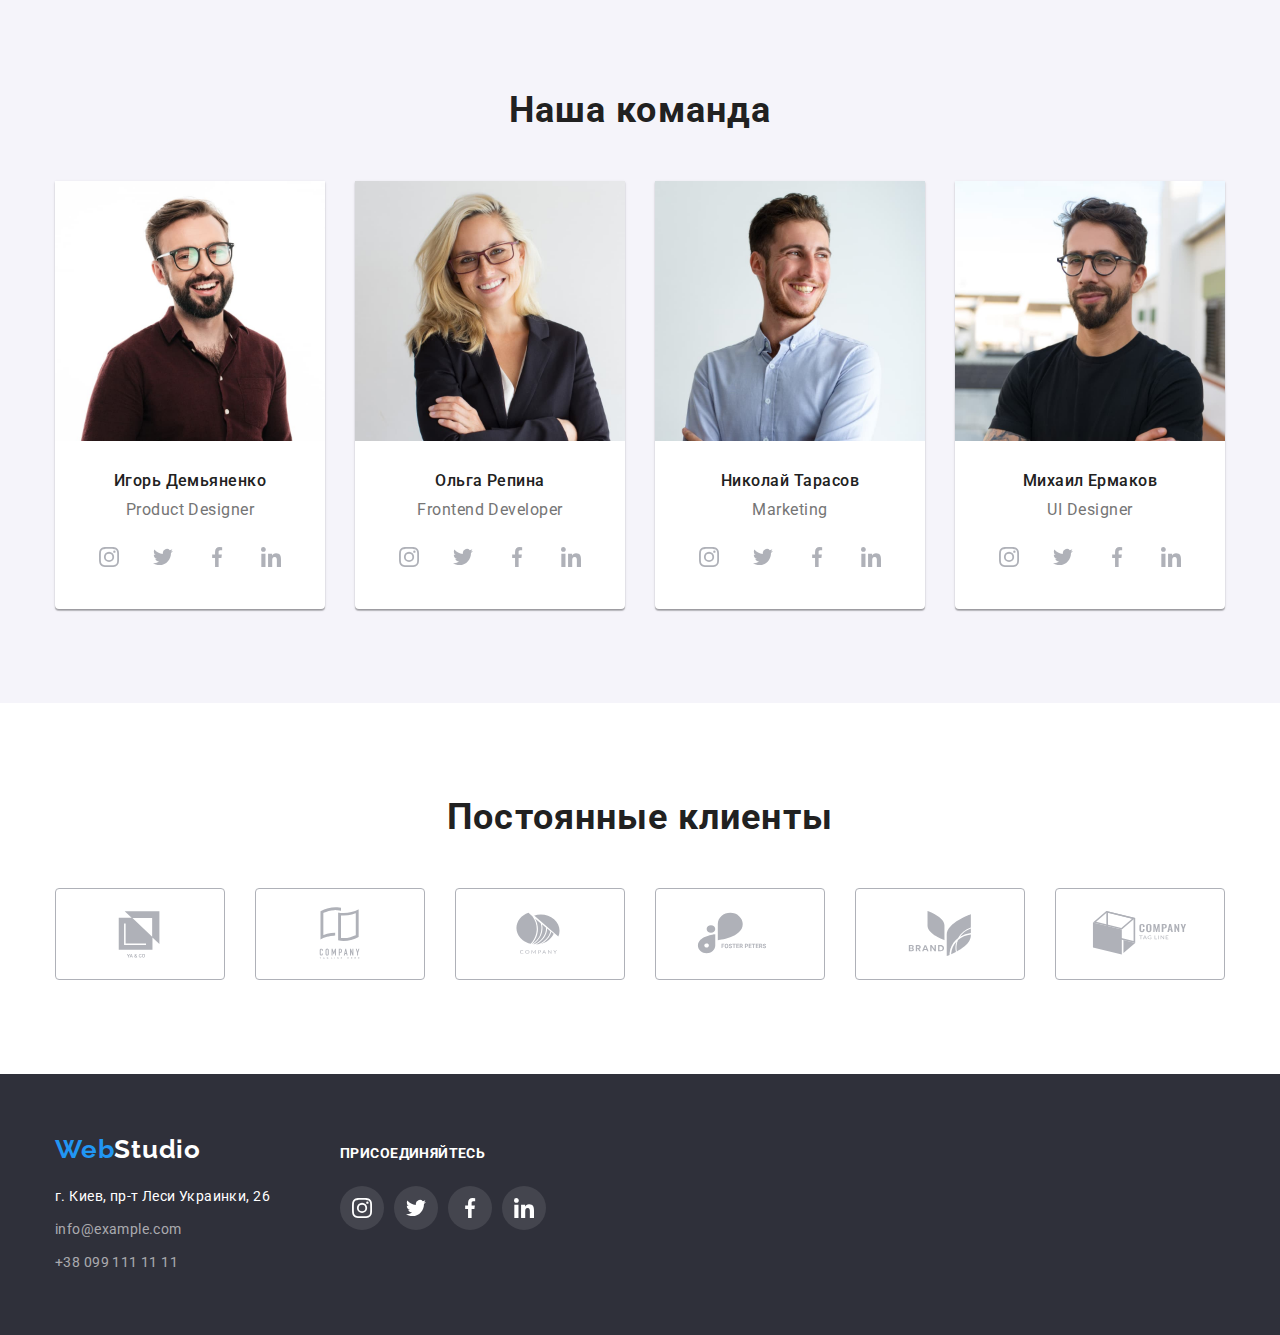
==== commit 0e6a24ea: "modal window" ====
--- a/index.html
+++ b/index.html
@@ -46,6 +46,13 @@
             <div class="container">
             <h1>Эффективные решения для вашего бизнеса</h1>
             <button type="button">Заказать услугу</button>
+            <div class="fixed-back">
+                <div class="modal">
+                    <div class="closing-button">
+                        
+                    </div>
+                </div>
+            </div>
         </div>
         </section>
         <section class="section advantages">
--- a/css/styles.css
+++ b/css/styles.css
@@ -257,6 +257,55 @@
     align-items: center;
 }
 
+/*MODAL WINDOW*/
+
+.fixed-back {
+    position: fixed;
+    top: 0;
+    left: 0;
+    width: 100%;
+    height: 100%;
+    background-color:rgba(0, 0, 0, 0.2);
+}
+.modal {
+    position: absolute;
+    width: 581px;
+    height: 528px;
+    top: 50%;
+    left: 50%;
+    transform: translate(-50%, -50%);
+    background-color: #fff;
+}
+
+/*.modal {
+    position: absolute;
+    width: 581px;
+    height: 528px;
+    top: 50%;
+    left: 50%;
+    transform: translate(-50%, -50%);
+    background-color: #fff;
+
+}
+<svg width="11px" height="11px">
+                            <use href="./images/icon.svg#closingbutton"></use>
+                        </svg>
+
+.closing-button {
+    position: absolute;
+    top: 8px;
+    right: 8px;
+    width: 30px;
+    height: 30px;
+    border-radius: 50%;
+    border: 1px solid rgba(0, 0, 0, 0.1);
+}
+.closing-button svg {
+    fill: #000;
+}
+
+*/
+
 
 /*ADVANTAGES*/
 
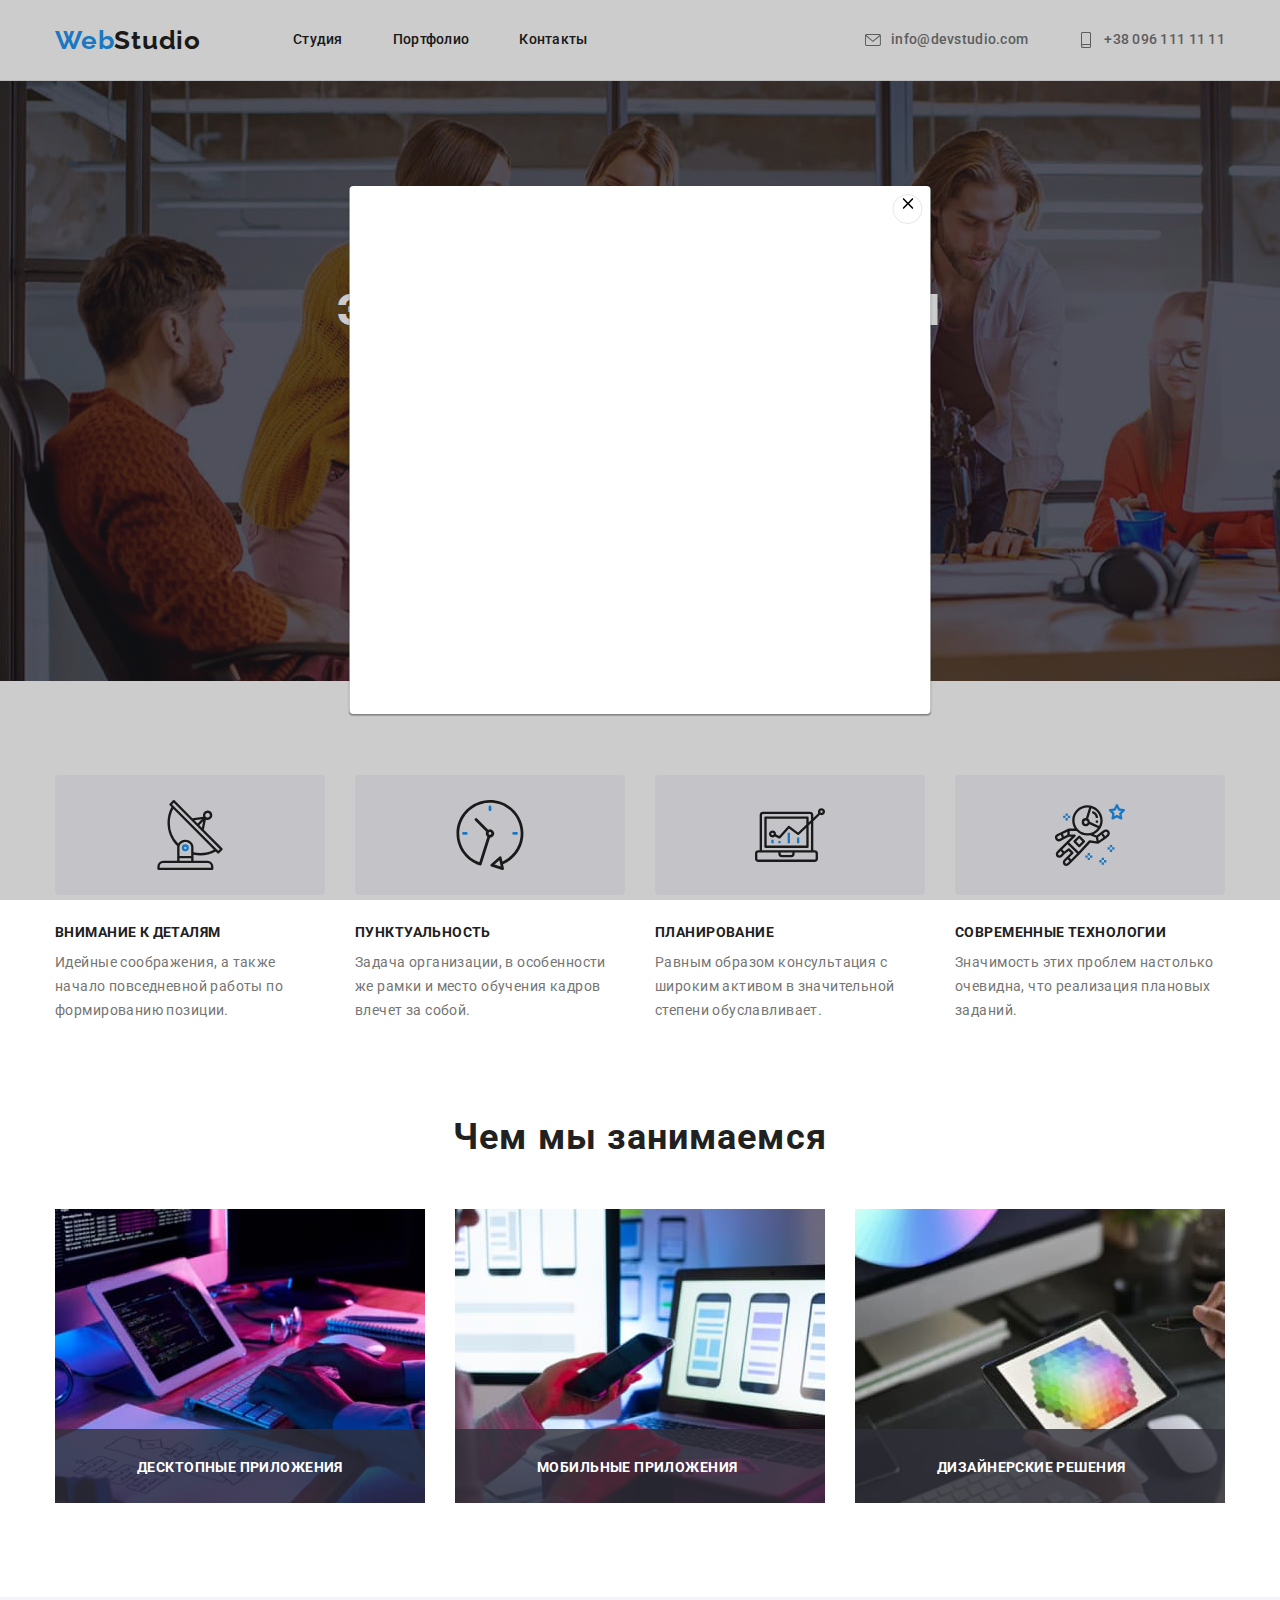
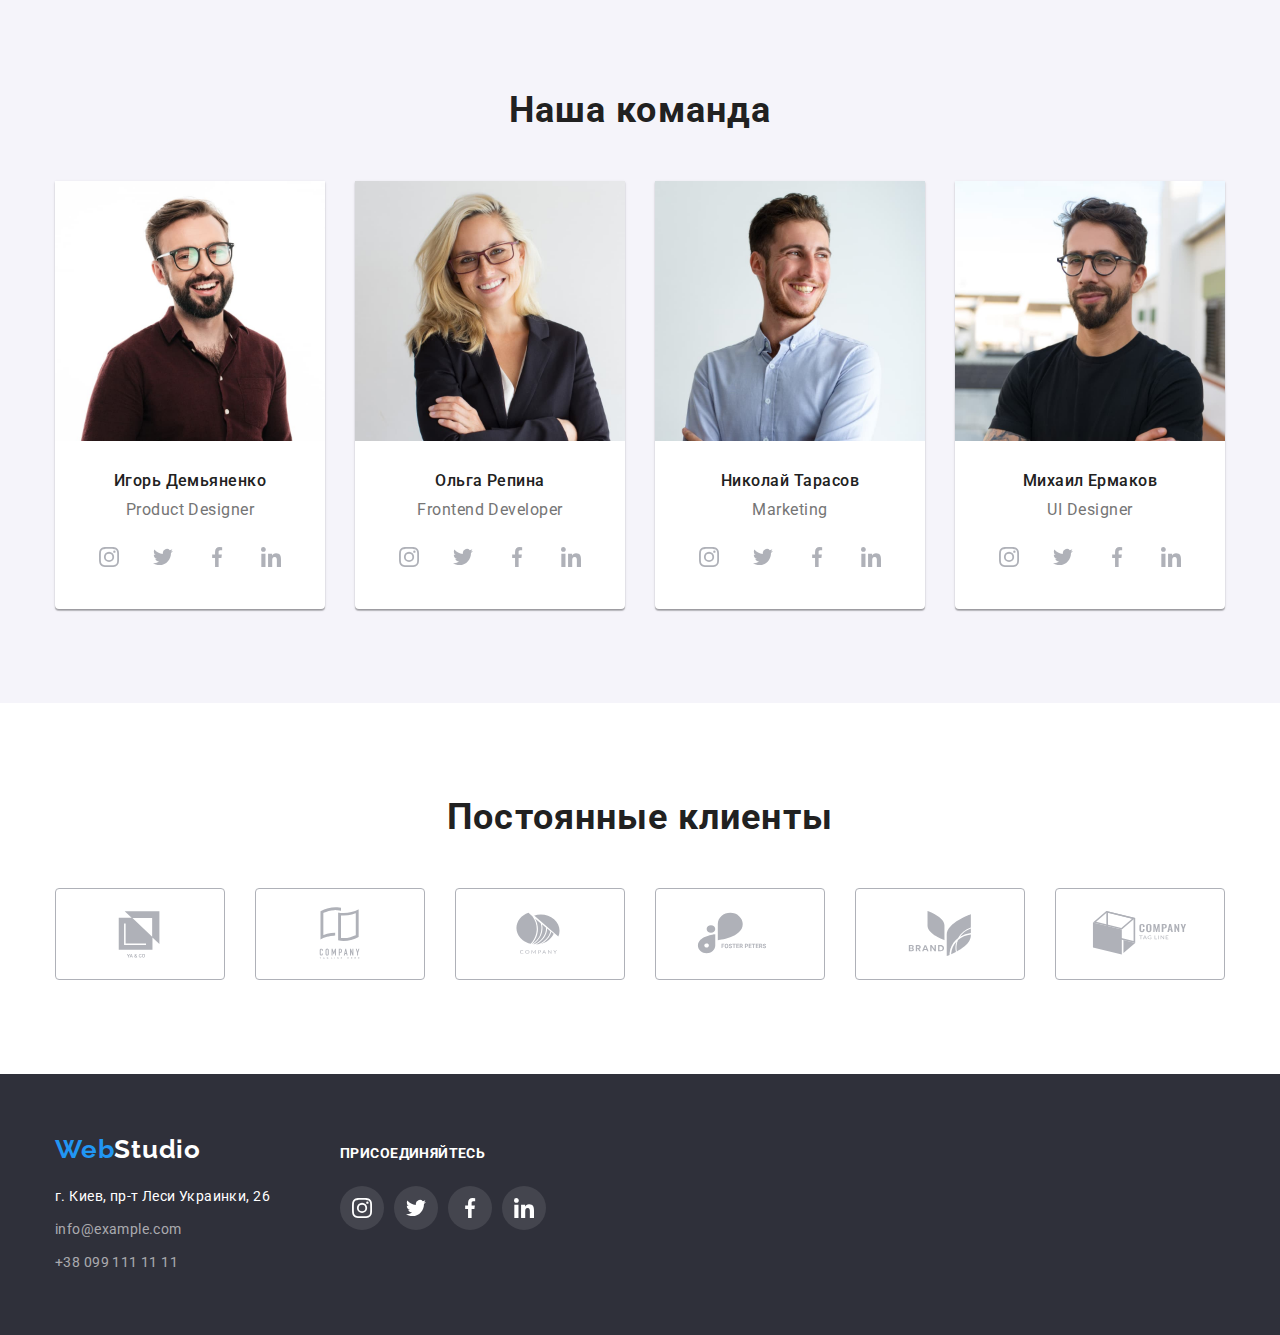
==== commit 9315bfc8: "modal window" ====
--- a/index.html
+++ b/index.html
@@ -46,10 +46,12 @@
             <div class="container">
             <h1>Эффективные решения для вашего бизнеса</h1>
             <button type="button">Заказать услугу</button>
-            <div class="fixed-back">
+            <div class="fixed-back is-active">
                 <div class="modal">
                     <div class="closing-button">
-                        
+                        <svg width="11px" height="11px">
+                            <use href="./images/icon.svg#closingbutton"></use>
+                        </svg>
                     </div>
                 </div>
             </div>
--- a/css/styles.css
+++ b/css/styles.css
@@ -266,6 +266,7 @@
     width: 100%;
     height: 100%;
     background-color:rgba(0, 0, 0, 0.2);
+    z-index: 20;
 }
 .modal {
     position: absolute;
@@ -275,22 +276,9 @@
     left: 50%;
     transform: translate(-50%, -50%);
     background-color: #fff;
-}
-
-/*.modal {
-    position: absolute;
-    width: 581px;
-    height: 528px;
-    top: 50%;
-    left: 50%;
-    transform: translate(-50%, -50%);
-    background-color: #fff;
-
-}
-<svg width="11px" height="11px">
-                            <use href="./images/icon.svg#closingbutton"></use>
-                        </svg>
-
+    box-shadow: 0px 1px 3px rgba(0, 0, 0, 0.12), 0px 1px 1px rgba(0, 0, 0, 0.14), 0px 2px 1px rgba(0, 0, 0, 0.2);
+    border-radius: 4px;
+}
 .closing-button {
     position: absolute;
     top: 8px;
@@ -303,9 +291,10 @@
 .closing-button svg {
     fill: #000;
 }
-
-*/
-
+.fixed-back .is-active {
+    opacity: 0;
+    pointer-events: none;
+}
 
 /*ADVANTAGES*/
 
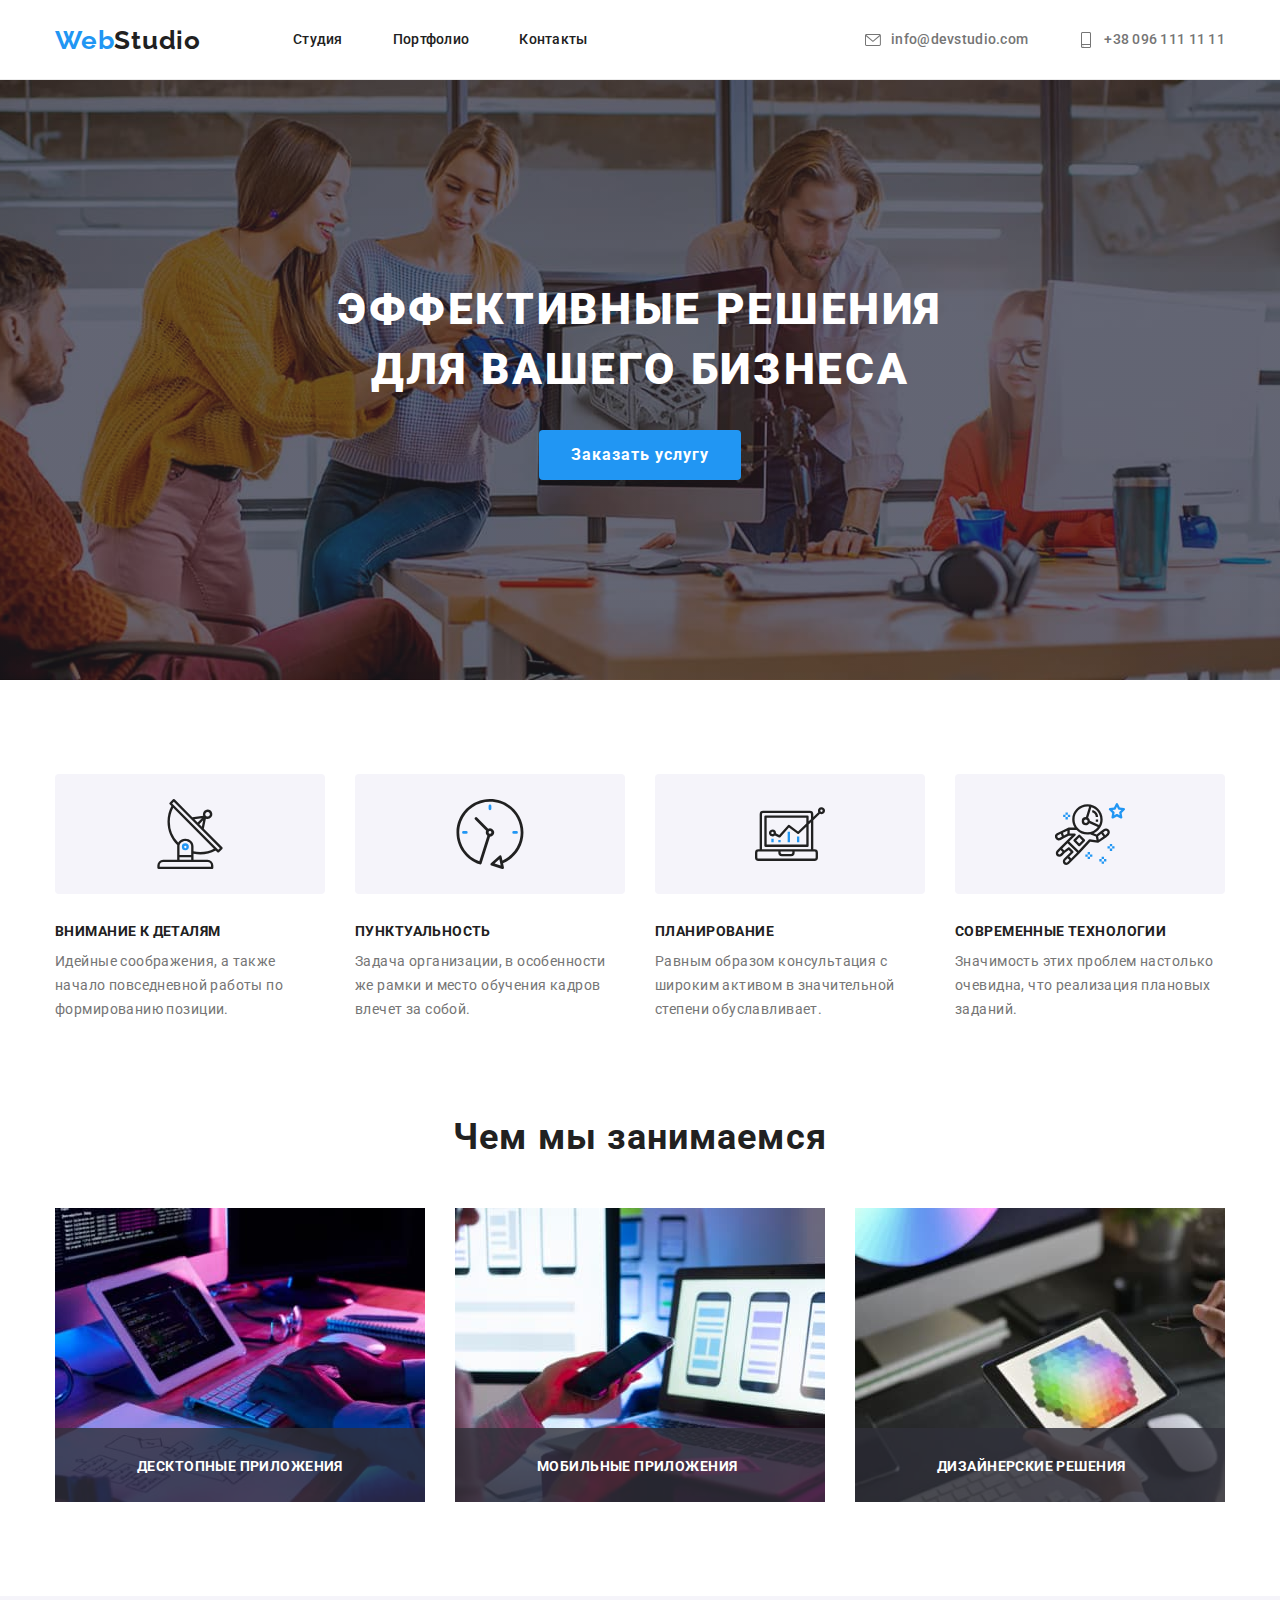
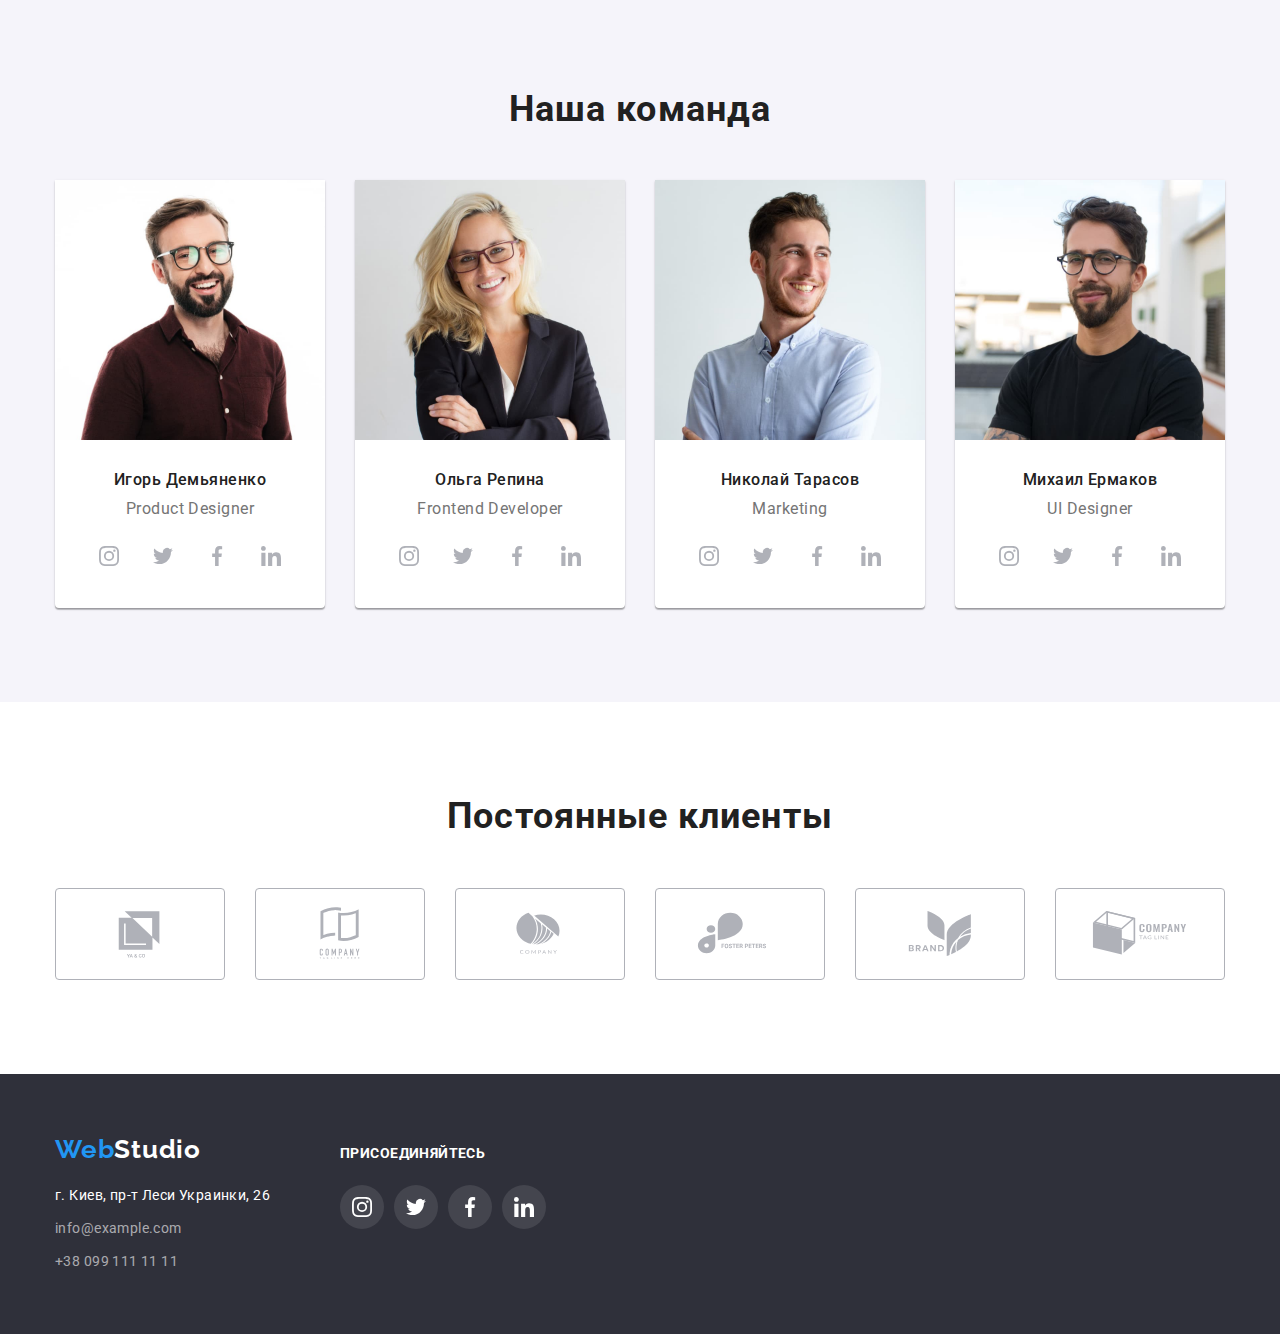
==== commit 9055a9f3: "all done" ====
--- a/index.html
+++ b/index.html
@@ -45,14 +45,14 @@
         <section class="section hero">
             <div class="container">
             <h1>Эффективные решения для вашего бизнеса</h1>
-            <button type="button">Заказать услугу</button>
-            <div class="fixed-back is-active">
-                <div class="modal">
-                    <div class="closing-button">
+            <button class="toorder " type="button" data-modal-open>Заказать услугу</button>
+            <div class="backdrop is-hidden" data-modal>
+                <div class="modal" >
+                    <button class="closing-button" data-modal-close>
                         <svg width="11px" height="11px">
                             <use href="./images/icon.svg#closingbutton"></use>
                         </svg>
-                    </div>
+                    </button>
                 </div>
             </div>
         </div>
@@ -428,7 +428,9 @@
         </div>
         </div>
     </footer>
-    
+
+    <script src="./js/modal.js"></script>
+
 </body>
 
 </html>--- a/css/styles.css
+++ b/css/styles.css
@@ -1,6 +1,7 @@
 body {
     font-family: 'Roboto', sans-serif;
     color: var(--main-text-color);
+    margin-top: 80px;
 }
 :root {
     --text-color: #757575;
@@ -31,6 +32,15 @@
 
 /*HEADER*/
 
+header {
+    position: fixed;
+    top: 0;
+    left: 0;
+    width: 100%;
+    height: 80px;
+    background-color: #fff;
+    z-index: 10;
+}
 header a {
     display: block;
     text-decoration: none;
@@ -54,7 +64,17 @@
     
 }
 .nav-link {
+    position: relative;
     margin-right: 50px;
+}
+.nav-link::before {
+    content: "";
+    position: absolute;
+    bottom: 0;
+    width: 100%;
+    height: 4px;
+    background-color: var(--hover-focus-color);
+    opacity: 0;
 }
 .nav-link:last-child {
     margin-right: 0;
@@ -65,14 +85,18 @@
     line-height: 1.14;
     letter-spacing: 0.02em;
     padding: 32px 0;
-}
-
-.nav-link a:hover{
-    color: var(--hover-focus-color);
-}
+
+    transition: color 250ms cubic-bezier(0.4, 0, 0.2, 1), opacity 250ms cubic-bezier(0.4, 0, 0.2, 1);
+}
+
+.nav-link a:hover,
 .nav-link a:focus{
     color: var(--hover-focus-color);
 }
+.nav-link:hover::before,
+.nav-link:focus::before {
+    opacity: 1;
+}
 .header-contacts {
     display: flex;
     align-items: center;
@@ -81,6 +105,8 @@
     font-size: 14px;
     line-height: 1.14;
     letter-spacing: 0.02em;
+
+    transition: color 250ms cubic-bezier(0.4, 0, 0.2, 1);
 }
 .link-group {
     display: flex;
@@ -201,6 +227,8 @@
     height: 44px;
     background-color: rgba(255, 255, 255, 0.1);
     border-radius: 50%;
+
+    transition: background-color 250ms cubic-bezier(0.4, 0, 0.2, 1);
 }
 .footer-socials-link:hover,
 .footer-socials-link:focus {
@@ -226,6 +254,8 @@
     padding-top: 200px;
     padding-bottom: 200px;
     background-image: linear-gradient(to bottom, rgba(47, 48, 58, 0.4), rgba(47, 48, 58, 0.4)), url(../images/herophoto.jpg);
+    background-repeat: no-repeat;
+    background-position: center;
 }
 
 .hero h1{
@@ -241,7 +271,7 @@
     margin-right: auto;
     margin-bottom: 30px;
 }
-.hero button {
+.toorder {
     display: flex;
     margin: 0 auto;
     color: #FFFFFF;
@@ -259,7 +289,7 @@
 
 /*MODAL WINDOW*/
 
-.fixed-back {
+.backdrop {
     position: fixed;
     top: 0;
     left: 0;
@@ -267,6 +297,9 @@
     height: 100%;
     background-color:rgba(0, 0, 0, 0.2);
     z-index: 20;
+    opacity: 1;
+
+    transition: opacity 250ms cubic-bezier(0.4, 0, 0.2, 1);
 }
 .modal {
     position: absolute;
@@ -281,17 +314,23 @@
 }
 .closing-button {
     position: absolute;
+    display: block;
+    justify-content: center;
+    align-items: center;
     top: 8px;
     right: 8px;
     width: 30px;
     height: 30px;
     border-radius: 50%;
     border: 1px solid rgba(0, 0, 0, 0.1);
+    background-color: #FFFFFF;
+    cursor: pointer;
 }
 .closing-button svg {
     fill: #000;
-}
-.fixed-back .is-active {
+
+}
+.backdrop.is-hidden {
     opacity: 0;
     pointer-events: none;
 }
@@ -457,6 +496,8 @@
     border-radius: 50%;
     width: 44px;
     height: 44px;
+
+    transition: background-color 250ms cubic-bezier(0.4, 0, 0.2, 1);
 }
 .socials-link:hover,
 .socials-link:focus {
@@ -470,6 +511,8 @@
     width: 20px;
     height: 20px;
     fill: #AFB1B8;
+
+    transition: fill 250ms cubic-bezier(0.4, 0, 0.2, 1);
 }
 
 
@@ -501,6 +544,8 @@
     border: 1px solid #AFB1B8;
     border-radius: 4px;
     color: #AFB1B8;
+
+    transition: color 250ms cubic-bezier(0.4, 0, 0.2, 1), border 250ms cubic-bezier(0.4, 0, 0.2, 1);
 }
 .partners-svg {
     fill: currentColor;
@@ -542,6 +587,8 @@
     background: #F5F4FA;
     border-radius: 4px;
     border: none;
+
+    transition: background 250ms cubic-bezier(0.4, 0, 0.2, 1), color 250ms cubic-bezier(0.4, 0, 0.2, 1);
 }
 
 .categories-button:hover {
@@ -559,6 +606,8 @@
     width: 370px;
     height: 404px;
     border: 1px solid #EEEEEE;
+
+    transition: box-shadow 250ms cubic-bezier(0.4, 0, 0.2, 1);
 }
 .portfolio-item:nth-child(3n){
     margin-right: 0;
@@ -586,7 +635,7 @@
     line-height: 2;
     letter-spacing: 0.06em;
 }
-.portfolio-item p {
+.portfolio-text {
     color: var(--text-color);
     font-size: 16px;
     line-height: 1.88;
@@ -595,8 +644,45 @@
 .portfolio-group {
     padding: 20px 24px;
 }
- 
+
+/*PHOTO_TEXT*/
+.image-hover {
+    position: relative;
+    overflow: hidden;
+    margin: 0;
+    
+}
+
+.image-p {
+    position: absolute;
+    
+    padding-top: 63px;
+    padding-left: 24px;
+    width: 100%;
+    height: 100%;
+    top: 0;
+    left: 0;
+    background-color: rgba(33, 150, 243, 0.9);
+    color: #fff;
+    
+    font-size: 18px;
+    line-height: 1.55;
+    letter-spacing: 0.03em;
+
+    transform: translateY(+100%);
+
+
+    transition: transform 250ms cubic-bezier(0.4, 0, 0.2, 1);
+}
+.portfolio-item:hover .image-p,
+.portfolio-item:focus .image-p{
+    transform: translateY(0);
+}
+.image-hover:hover {
+
+}
  .portfolio-image {
+     display: block;
 }
 .description {
 }
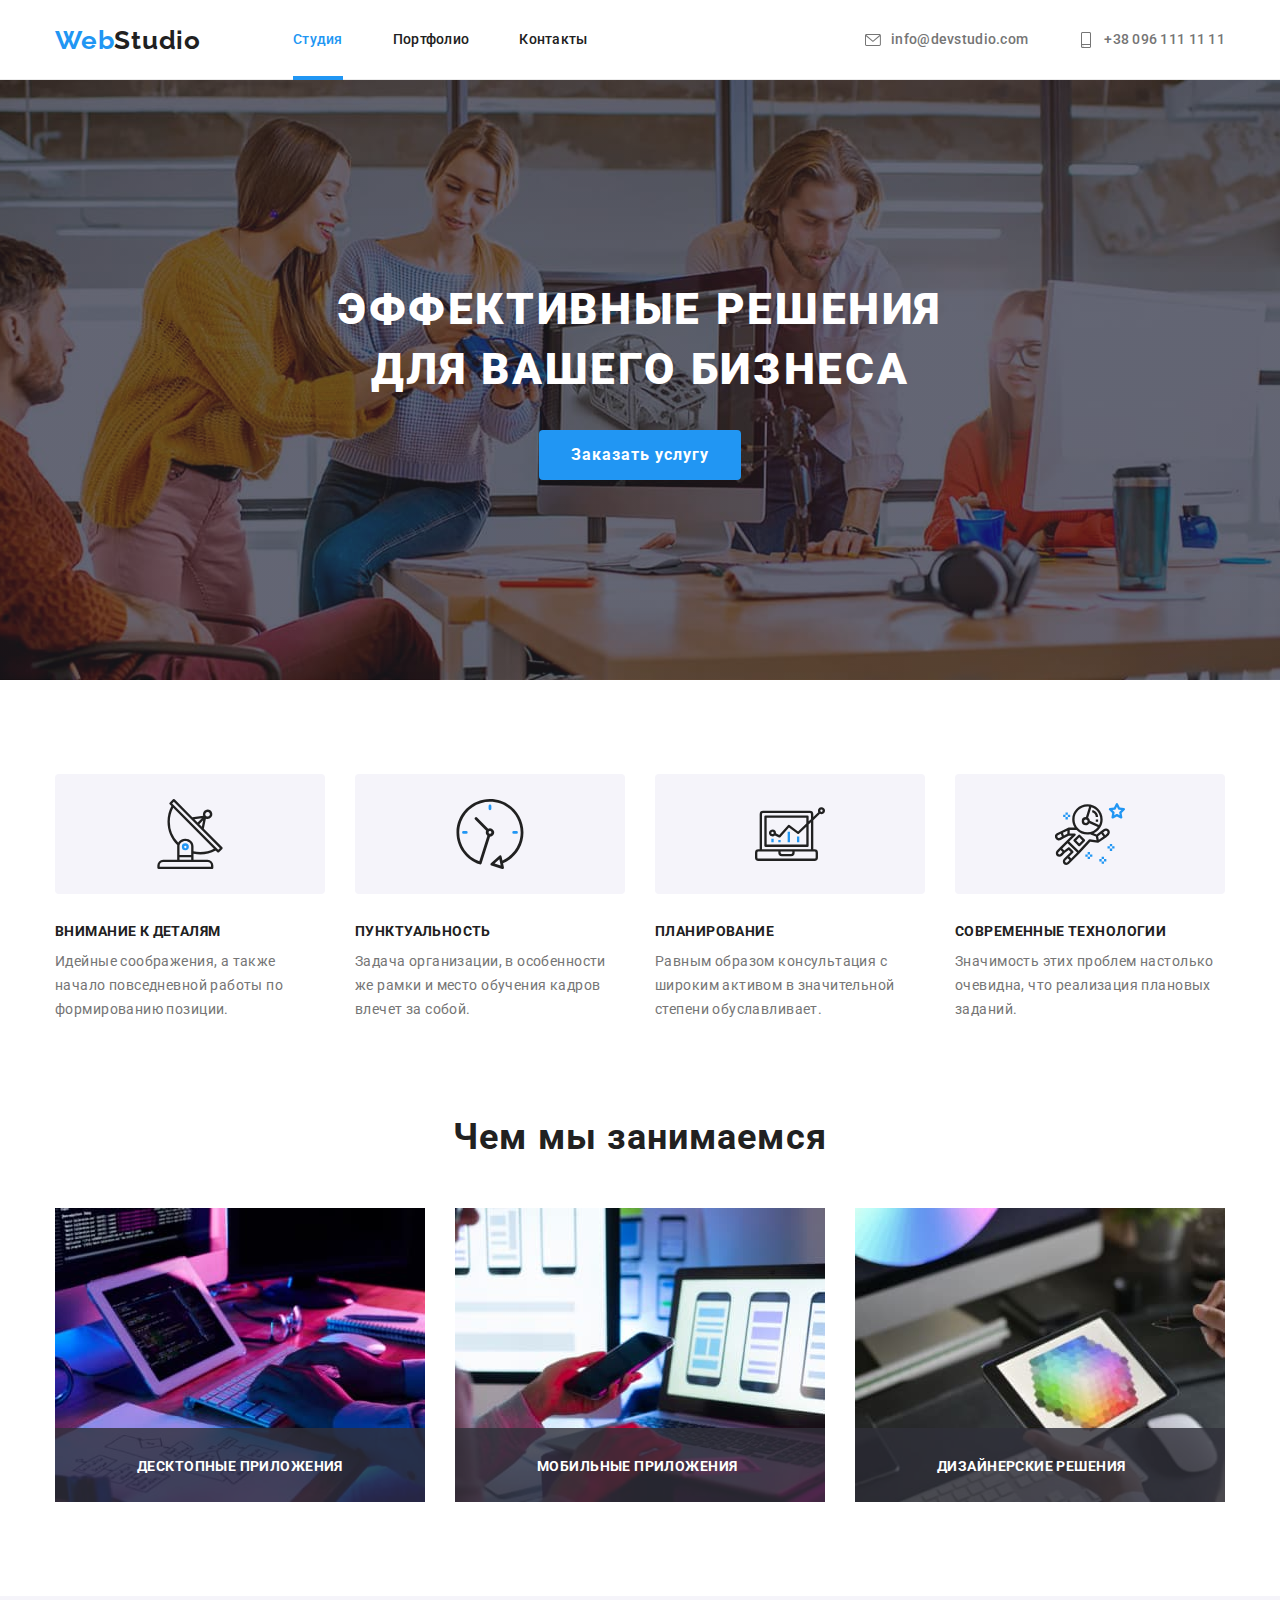
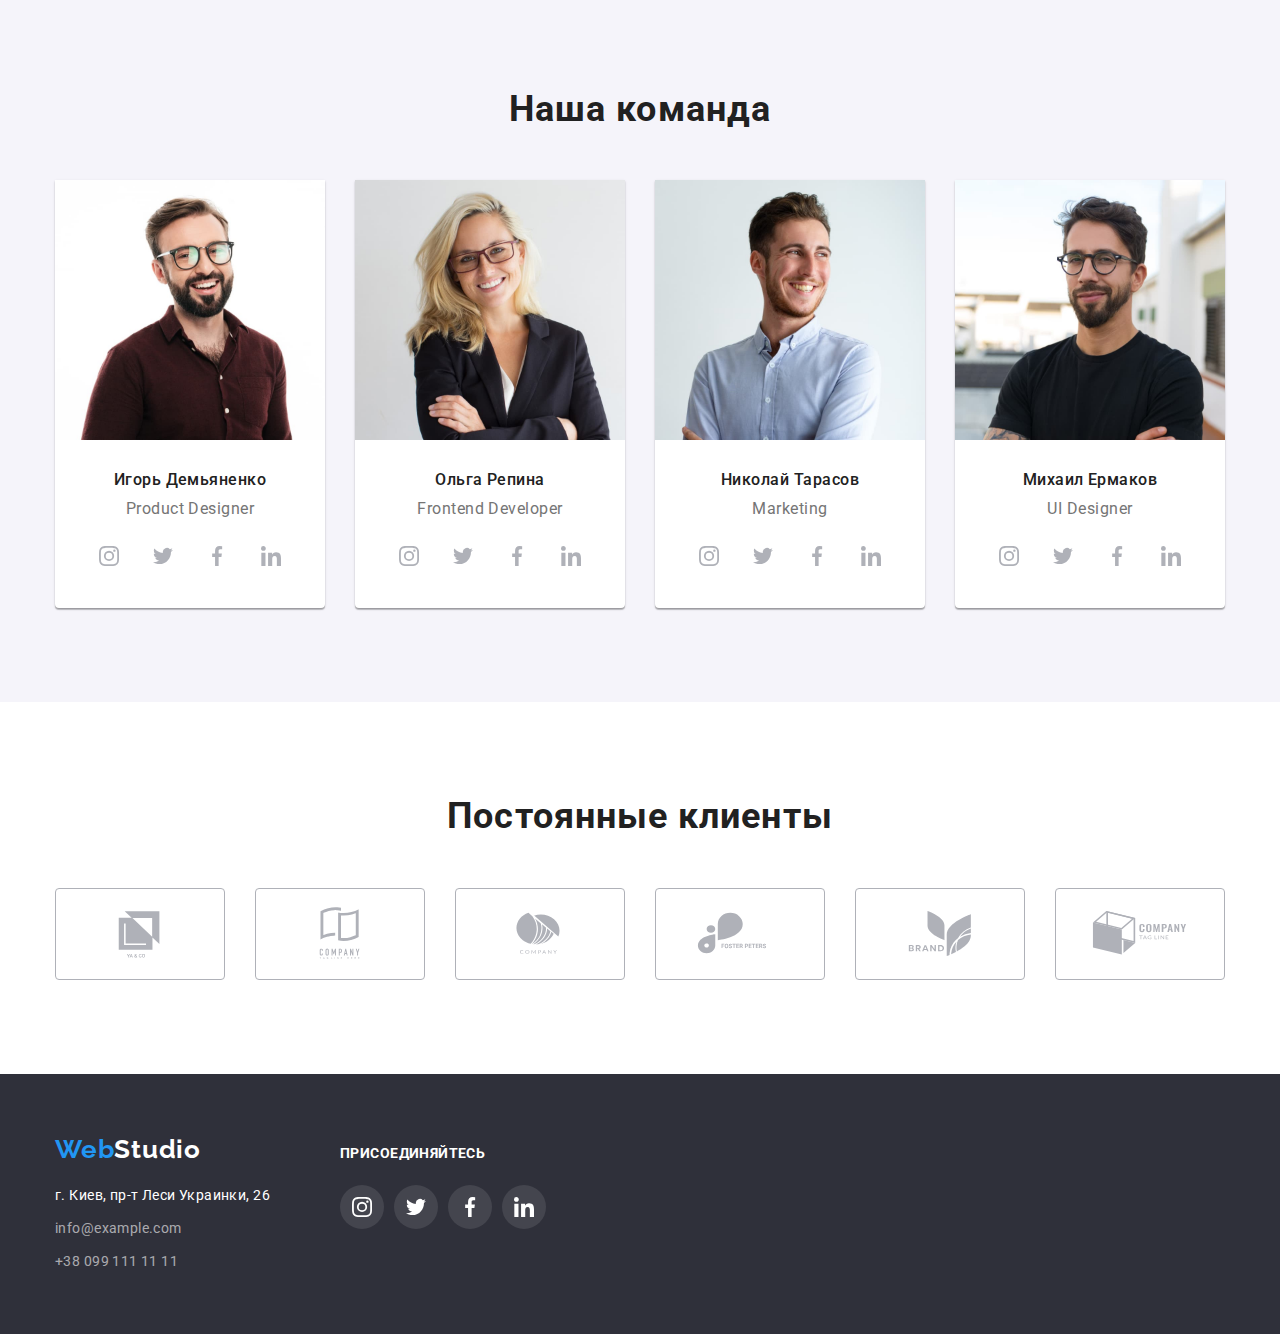
==== commit 892c2930: "current class" ====
--- a/index.html
+++ b/index.html
@@ -19,7 +19,7 @@
         <a class="top emblem" href="./index.html"><span>Web</span>Studio</a>
         
             <ul class="navlist">
-                <li class="nav-link"> <a href="./index.html">Студия</a></li>
+                <li class="nav-link current"> <a href="./index.html">Студия</a></li>
                 <li class="nav-link"><a href="./portfolio.html">Портфолио</a></li>
                 <li class="nav-link"><a href="">Контакты</a></li>
             </ul>
--- a/css/styles.css
+++ b/css/styles.css
@@ -67,14 +67,17 @@
     position: relative;
     margin-right: 50px;
 }
-.nav-link::before {
+.current:after {
     content: "";
     position: absolute;
     bottom: 0;
     width: 100%;
     height: 4px;
     background-color: var(--hover-focus-color);
-    opacity: 0;
+    opacity: 1;
+}
+.current a {
+    color: var(--hover-focus-color);
 }
 .nav-link:last-child {
     margin-right: 0;
@@ -92,10 +95,6 @@
 .nav-link a:hover,
 .nav-link a:focus{
     color: var(--hover-focus-color);
-}
-.nav-link:hover::before,
-.nav-link:focus::before {
-    opacity: 1;
 }
 .header-contacts {
     display: flex;
@@ -251,12 +250,15 @@
 
 .hero {
     text-align: center;
+    position: relative;
     padding-top: 200px;
     padding-bottom: 200px;
+    overflow: hidden;
     background-image: linear-gradient(to bottom, rgba(47, 48, 58, 0.4), rgba(47, 48, 58, 0.4)), url(../images/herophoto.jpg);
     background-repeat: no-repeat;
     background-position: center;
 }
+
 
 .hero h1{
     font-weight: 900;
